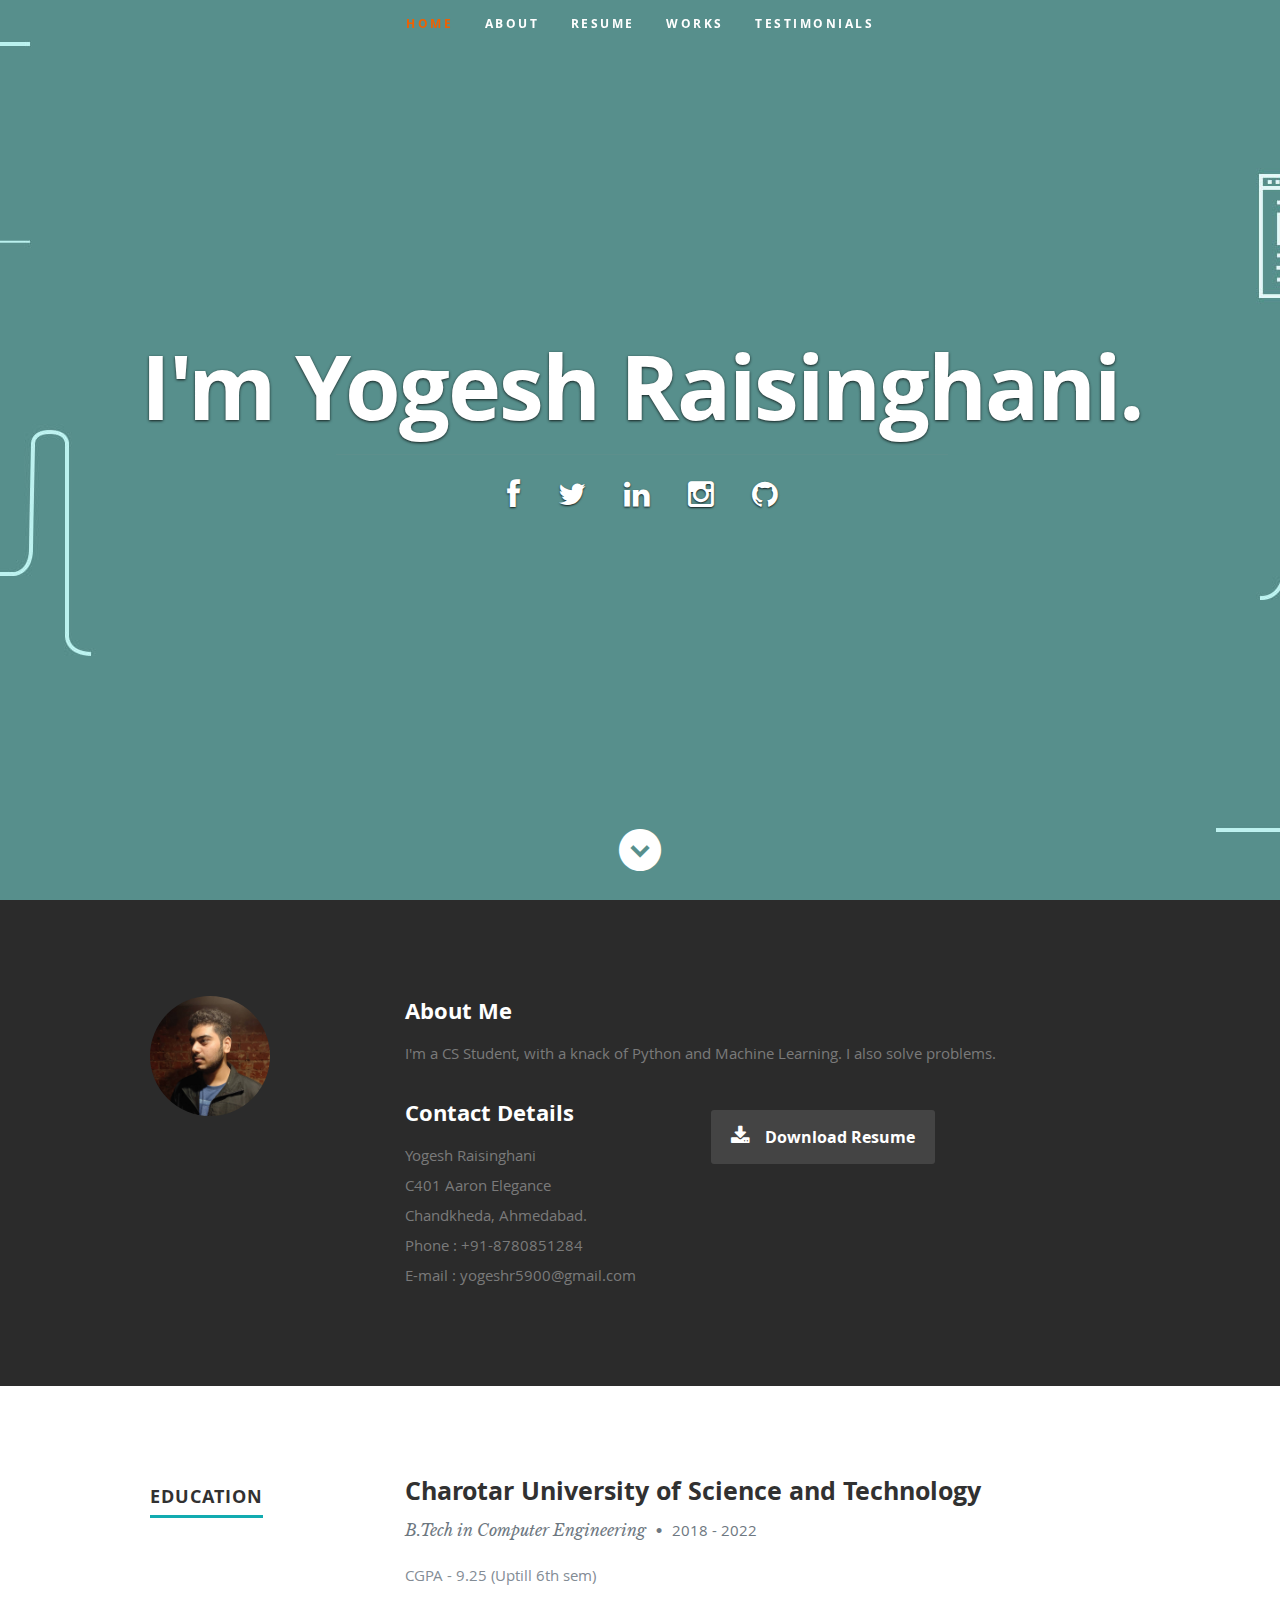
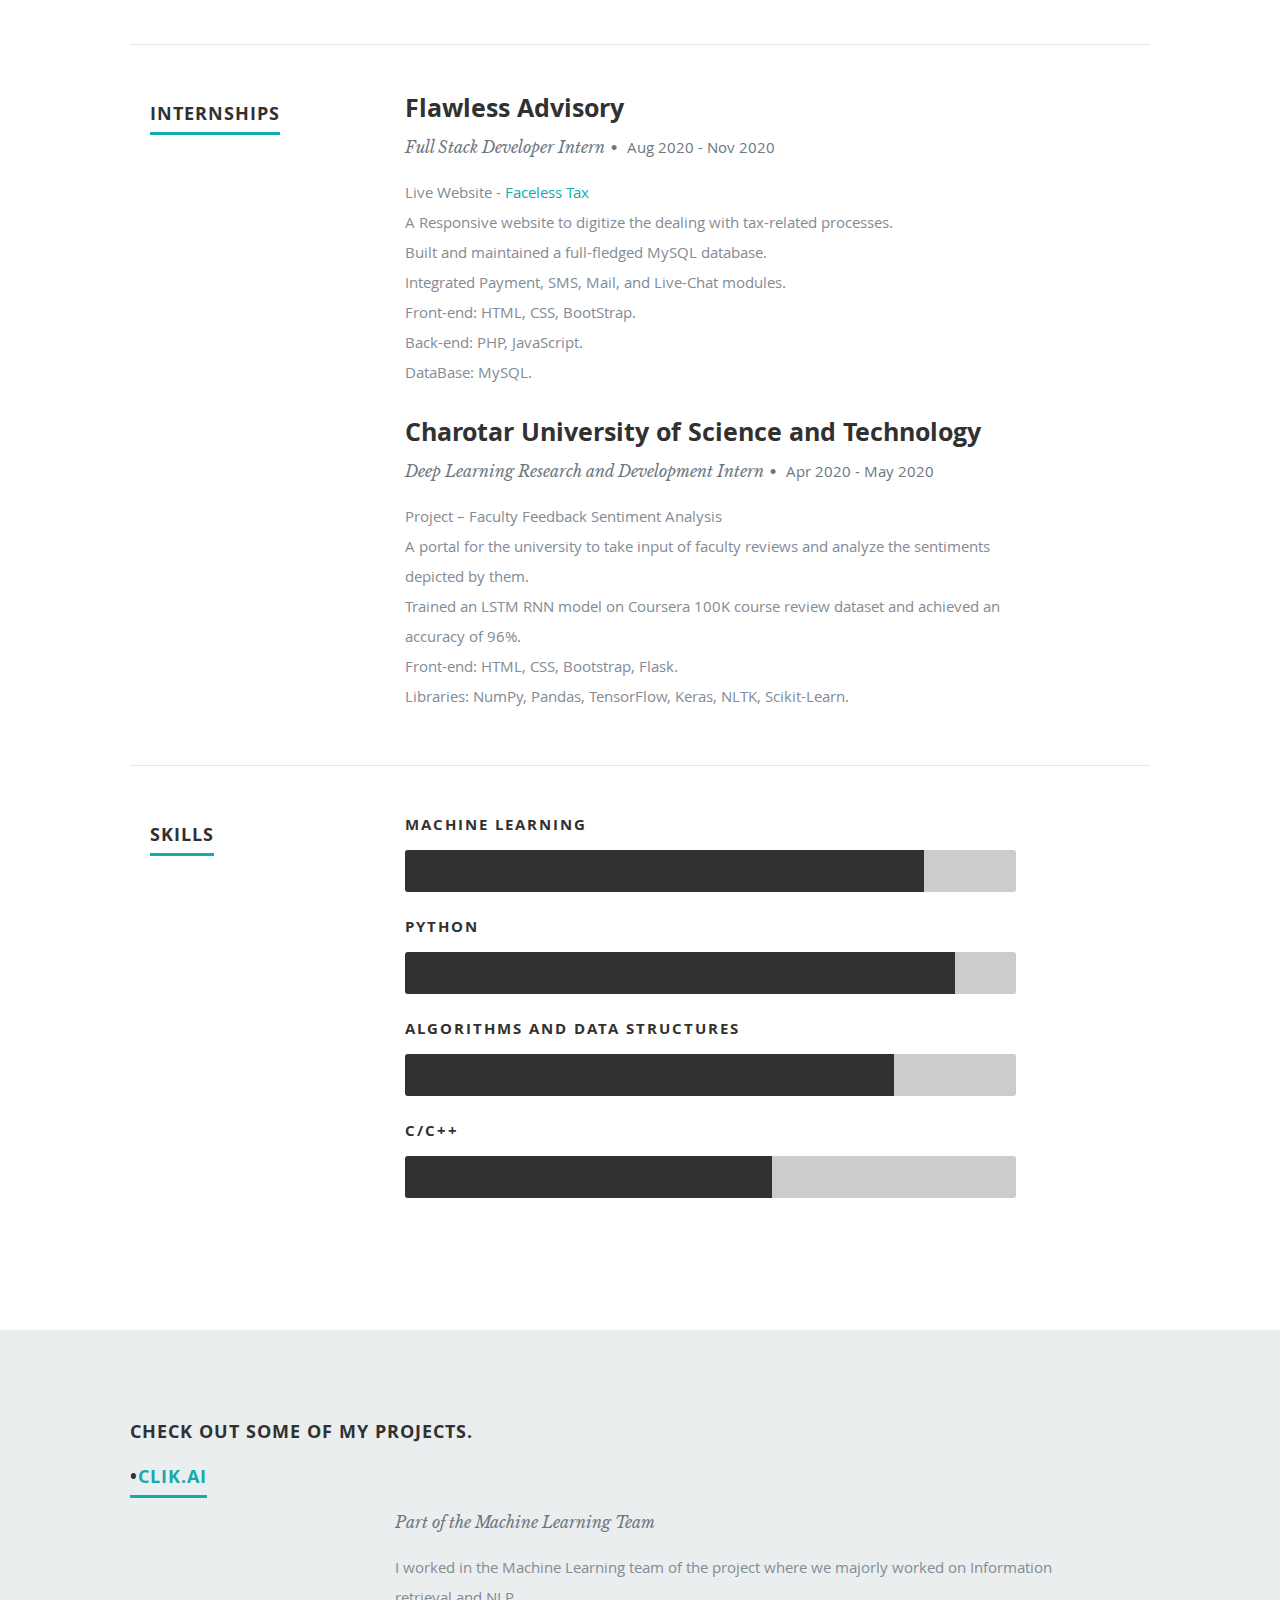
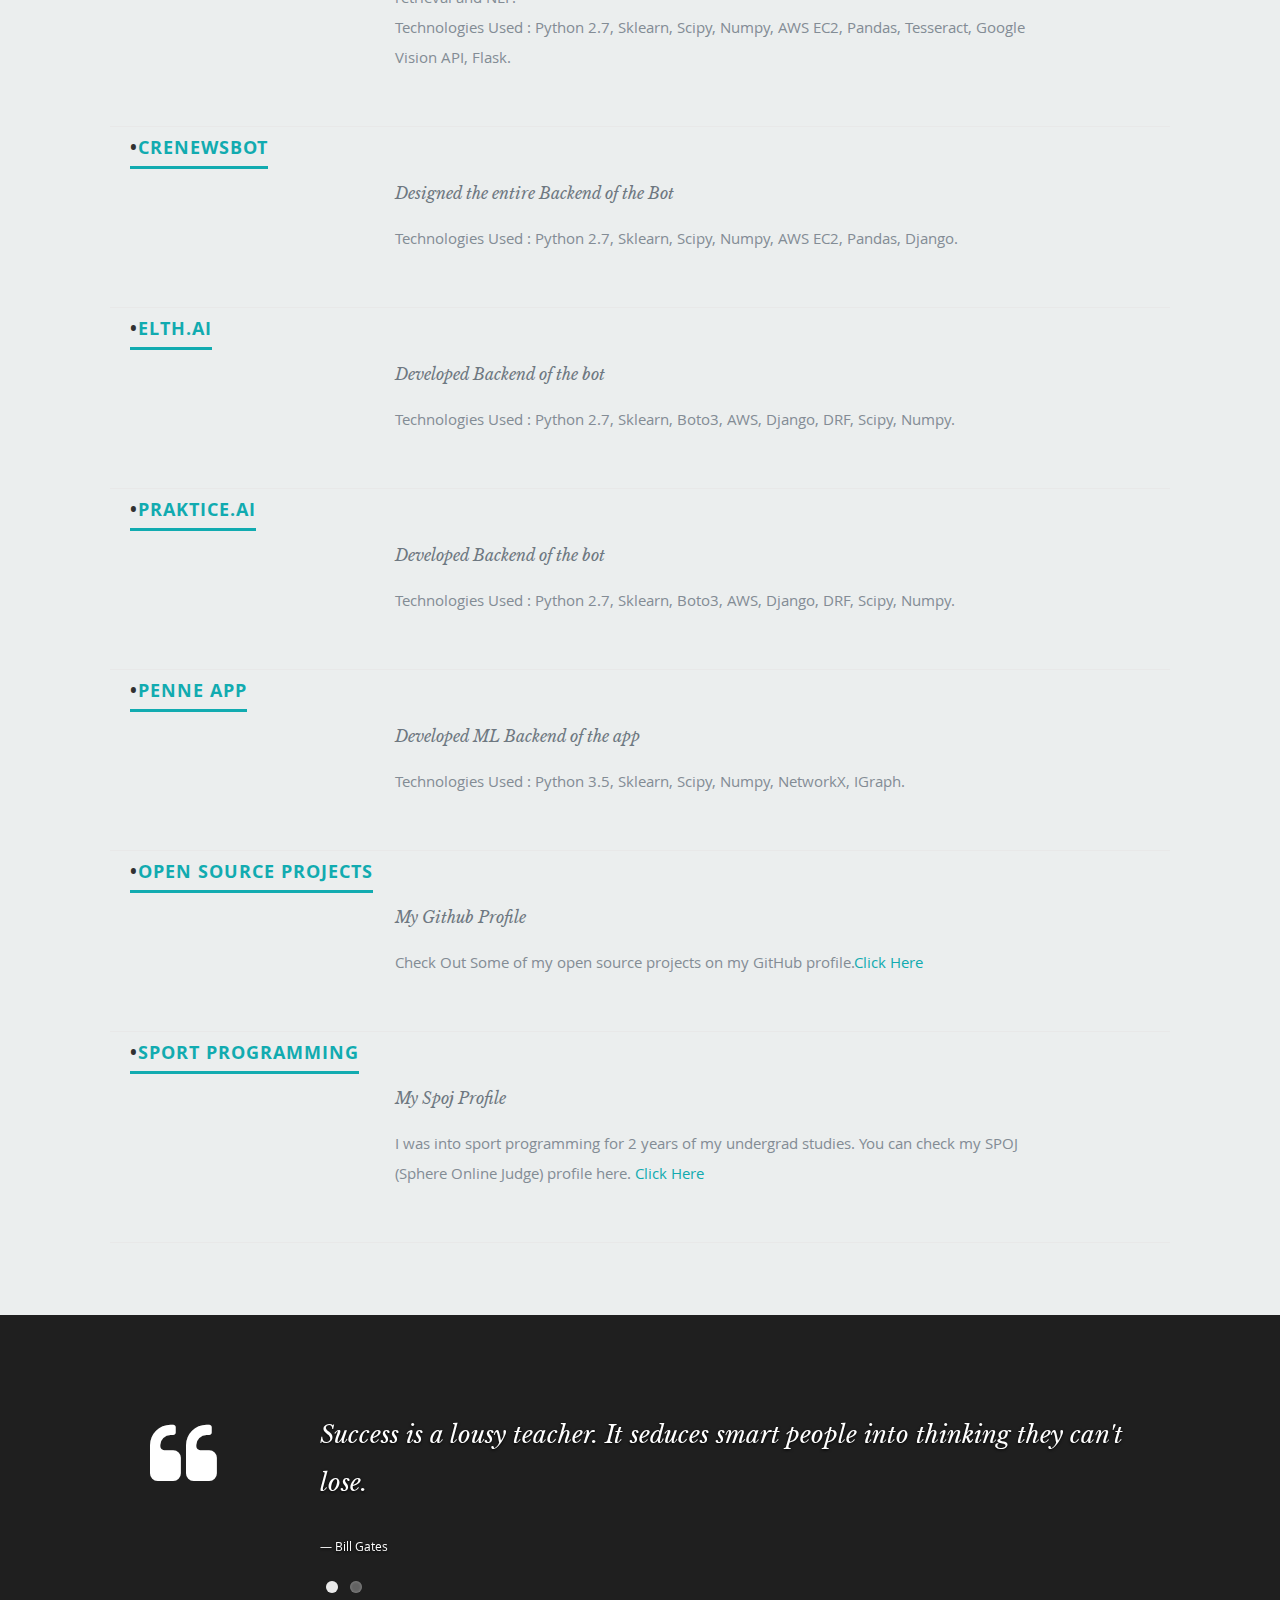
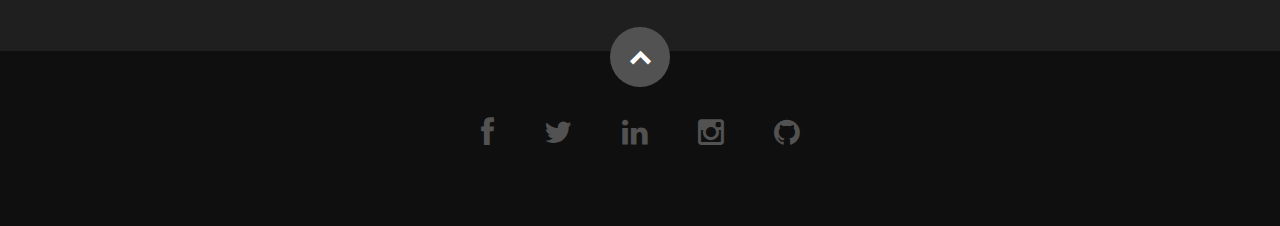
==== index.html @ aa7084d0 "commit" ====
<!DOCTYPE html>
<!--[if lt IE 8 ]><html class="no-js ie ie7" lang="en"> <![endif]-->
<!--[if IE 8 ]><html class="no-js ie ie8" lang="en"> <![endif]-->
<!--[if (gte IE 8)|!(IE)]><!--><html class="no-js" lang="en"> <!--<![endif]-->
<head>

   <!--- Basic Page Needs
   ================================================== -->
   <meta charset="utf-8">
	<title>Yogesh</title>
	<meta name="description" content="">
	<meta name="author" content="">

   <!-- Mobile Specific Metas
   ================================================== -->
	<meta name="viewport" content="width=device-width, initial-scale=1, maximum-scale=1">

	<!-- CSS
    ================================================== -->
   <link rel="stylesheet" href="css/default.css">
	<link rel="stylesheet" href="css/layout.css">
   <link rel="stylesheet" href="css/media-queries.css">
   <link rel="stylesheet" href="css/magnific-popup.css">

   <!-- Script
   ================================================== -->
	<script src="js/modernizr.js"></script>

   <!-- Favicons
	================================================== -->
	<link rel="shortcut icon" href="favicon.jpg" >
	
   <!-- Global site tag (gtag.js) - Google Analytics -->
<script async src="https://www.googletagmanager.com/gtag/js?id=UA-130515958-1"></script>
<script>
  window.dataLayer = window.dataLayer || [];
  function gtag(){dataLayer.push(arguments);}
  gtag('js', new Date());

  gtag('config', 'UA-130515958-1');
</script>


</head>

<body>

   <!-- Header
   ================================================== -->
   <header id="home">

      <nav id="nav-wrap">

         <a class="mobile-btn" href="#nav-wrap" title="Show navigation">Show navigation</a>
	      <a class="mobile-btn" href="#" title="Hide navigation">Hide navigation</a>

         <ul id="nav" class="nav">
            <li class="current"><a class="smoothscroll" href="#home">Home</a></li>
            <li><a class="smoothscroll" href="#about">About</a></li>
	         <li><a class="smoothscroll" href="#resume">Resume</a></li>
            <li><a class="smoothscroll" href="#portfolio">Works</a></li>
            <li><a class="smoothscroll" href="#testimonials">Testimonials</a></li>
         </ul> <!-- end #nav -->

      </nav> <!-- end #nav-wrap -->

      <div class="row banner">
         <div class="banner-text">
            <h1 class="responsive-headline">I'm Yogesh Raisinghani.</h1>
            <hr />
            <ul class="social">
               <li><a href="https://www.facebook.com/profile.php?id=100007710708499"><i class="fa fa-facebook"></i></a></li>
               <li><a href="https://twitter.com/YRaisinghani"><i class="fa fa-twitter"></i></a></li>
               <li><a href="https://www.linkedin.com/in/yogeshr5/"><i class="fa fa-linkedin"></i></a></li>
               <li><a href="https://www.instagram.com/yogesh.raisinghani/"><i class="fa fa-instagram"></i></a></li>
               <li><a href="https://github.com/raisinghanii"><i class="fa fa-github"></i></a></li>
            </ul>
         </div>
      </div>

      <p class="scrolldown">
         <a class="smoothscroll" href="#about"><i class="icon-down-circle"></i></a>
      </p>

   </header> <!-- Header End -->


   <!-- About Section
   ================================================== -->
   <section id="about">

      <div class="row">

         <div class="three columns">

            <img class="profile-pic"  src="images/profilepic2.jpg" alt="" />

         </div>

         <div class="nine columns main-col">

            <h2>About Me</h2>

            <p>I'm a CS Student, with a knack of Python and Machine Learning. I also solve problems.
            </p>

            <div class="row">

               <div class="columns contact-details">

                  <h2>Contact Details</h2>
                  <p class="address">
						   <span>Yogesh Raisinghani</span><br>
						   <span>C401 Aaron Elegance<br>Chandkheda, Ahmedabad.
                     </span><br>
						   Phone : <span>+91-8780851284</span><br>
						   E-mail : <span>yogeshr5900@gmail.com</span>
					   </p>

               </div>

               <div class="columns download">
                  <p>
                     <a href="yogeshResume.pdf" class="button" download="yogeshResume"><i class="fa fa-download"></i>Download Resume</a>
                  </p>
               </div>

            </div> <!-- end row -->

         </div> <!-- end .main-col -->

      </div>

   </section> <!-- About Section End-->


   <!-- Resume Section
   ================================================== -->
   <section id="resume">

      <!-- Education
      ----------------------------------------------- -->
      <div class="row education">

         <div class="three columns header-col">
            <h1><span>Education</span></h1>
         </div>

         <div class="nine columns main-col">


            <div class="row item">

               <div class="twelve columns">

                  <h3>Charotar University of Science and Technology</h3>
                  <p class="info">B.Tech in Computer Engineering <span>&bull;</span> <em class="date">2018 - 2022</em></p>


                  <p>
        			CGPA - 9.25 (Uptill 6th sem)
                  </p>

               </div>

            </div> <!-- item end -->

         </div> <!-- main-col end -->

      </div> <!-- End Education -->


      <!-- Work
      ----------------------------------------------- -->
      <div class="row work">

         <div class="three columns header-col">
            <h1><span>Internships</span></h1>
         </div>

         <div class="nine columns main-col">


             <div class="row item">

               <div class="twelve columns">

                  <h3>Flawless Advisory</h3>
                  <p class="info">Full Stack Developer Intern<span>&bull;</span> <em class="date">Aug 2020 - Nov 2020</em></p>

                  <p>
         Live Website - <a href="https://facelesstax.com">Faceless Tax</a><br>
A Responsive website to digitize the dealing with tax-related processes.<br>
Built and maintained a full-fledged MySQL database.<br>
Integrated Payment, SMS, Mail, and Live-Chat modules.<br>
Front-end: HTML, CSS, BootStrap.<br>
Back-end: PHP, JavaScript.<br>
DataBase: MySQL.<br>

                  </p>

               </div>

            </div> <!-- item end -->

            <div class="row item">

               <div class="twelve columns">

                  <h3>Charotar University of Science and Technology</h3>
                  <p class="info">Deep Learning Research and Development Intern<span>&bull;</span> <em class="date">Apr 2020 - May 2020</em></p>

                  <p>
         Project – Faculty Feedback Sentiment Analysis<br>
A portal for the university to take input of faculty reviews and analyze the sentiments depicted by them.<br>
Trained an LSTM RNN model on Coursera 100K course review dataset and achieved an accuracy of 96%.<br>
Front-end: HTML, CSS, Bootstrap, Flask.<br>
Libraries: NumPy, Pandas, TensorFlow, Keras, NLTK, Scikit-Learn.<br>
                  </p>

               </div>

            </div> <!-- item end -->

         </div> <!-- main-col end -->

      </div> <!-- End Work -->


      <!-- Skills
      ----------------------------------------------- -->
      <div class="row skill">

         <div class="three columns header-col">
            <h1><span>Skills</span></h1>
         </div>

         <div class="nine columns main-col">


				<div class="bars">

				   <ul class="skills">
					   <li><span class="bar-expand machine-learning"></span><em>Machine Learning</em></li>
                  			   <li><span class="bar-expand python"></span><em>Python</em></li>
				     	   <!-- <li><span class="bar-expand nlp"></span><em>NLP</em></li> -->
					   <li><span class="bar-expand dsa"></span><em>Algorithms and Data Structures</em></li>
					   <li><span class="bar-expand c-cpp"></span><em>C/C++</em></li>
                  			   <!-- <li><span class="bar-expand django"></span><em>Django</em></li> -->
					   <!-- <li><span class="bar-expand aws"></span><em>AWS</em></li> -->
					   <!-- <li><span class="bar-expand ai"></span><em>Artificial Intelligence</em></li> -->
					</ul>

				</div><!-- end skill-bars -->

			</div> <!-- main-col end -->

      </div> <!-- End skills -->

   </section> <!-- Resume Section End-->


   <!-- Portfolio Section
   ================================================== -->
   <section id="portfolio">

      <div class="row">

         <div class="twelve columns collapsed">

            <h1>Check Out Some of My Projects.</h1>


<!-- Clik.ai -->     
      <div class="row work">

               <div class="nine columns header-col">
                     <h1><span>&bull;<a href="https://clik.ai">clik.ai</a></span></h1>
               </div>

               <div class="nine columns main-col">

                     <div class="row item">

                           <div class="twelve columns">
                              <p class="info">Part of the Machine Learning Team</p>

                              <p>
                     I worked in the Machine Learning team of the project where we majorly worked on Information retrieval and NLP.
			<br>
                     Technologies Used : Python 2.7, Sklearn, Scipy, Numpy, AWS EC2, Pandas, Tesseract, Google Vision API, Flask.
                              </p>

                           </div>

                     </div> <!-- item end -->

               </div> <!-- main-col end -->

            </div> <!-- End Work -->
<!-- CRENewsBot -->     
      <div class="row work">

               <div class="nine columns header-col">
                     <h1><span>&bull;<a href="http://crenewsbot.clik.ai">CRENewsBot</a></span></h1>
               </div>

               <div class="nine columns main-col">

                     <div class="row item">

                           <div class="twelve columns">
                              <p class="info">Designed the entire Backend of the Bot</p>

                              <p>
                     Technologies Used : Python 2.7, Sklearn, Scipy, Numpy, AWS EC2, Pandas, Django.
                              </p>

                           </div>

                     </div> <!-- item end -->

               </div> <!-- main-col end -->

            </div> <!-- End Work -->

<!-- Elth.ai -->		
		<div class="row work">

         		<div class="nine columns header-col">
            	 		<h1><span>&bull;<a href="https://m.me/talktoelth">Elth.ai</a></span></h1>
         		</div>

         		<div class="nine columns main-col">

            			<div class="row item">

               				<div class="twelve columns">
                  				<p class="info">Developed Backend of the bot</p>

                  				<p>
						
		   				Technologies Used : Python 2.7, Sklearn, Boto3, AWS, Django, DRF, Scipy, Numpy.
                  				</p>

               				</div>

            			</div> <!-- item end -->

         		</div> <!-- main-col end -->

      		</div> <!-- End Work -->
		
	
<!-- Praktice.ai -->

		<div class="row work">

         		<div class="nine columns header-col">
            	 		<h1><span>&bull;<a href="https://m.me/prakticeai">Praktice.ai</a></span></h1>
         		</div>

         		<div class="nine columns main-col">

            			<div class="row item">

               				<div class="twelve columns">
                  				<p class="info">Developed Backend of the bot</p>

                  				<p>
		   				Technologies Used : Python 2.7, Sklearn, Boto3, AWS, Django, DRF, Scipy, Numpy. 
                  				</p>

               				</div>

            			</div> <!-- item end -->

         		</div> <!-- main-col end -->

      		</div> <!-- End Work -->



<!-- Penne App -->

		<div class="row work">

         		<div class="nine columns header-col">
            	 		<h1><span>&bull;<a href="http://www.penneapp.com">Penne App</a></span></h1>
         		</div>

         		<div class="nine columns main-col">

            			<div class="row item">

               				<div class="twelve columns">
                  				<p class="info">Developed ML Backend of the app</p>

                  				<p>
		   				Technologies Used : Python 3.5, Sklearn, Scipy, Numpy, NetworkX, IGraph. 
                  				</p>

               				</div>

            			</div> <!-- item end -->

         		</div> <!-- main-col end -->

      		</div> <!-- End Work -->


<!-- Open Source -->
		<div class="row work">

         		<div class="nine columns header-col">
            	 		<h1><span>&bull;<a href="https://github.com/asshatter">Open Source Projects</a></span></h1>
         		</div>

         		<div class="nine columns main-col">

            			<div class="row item">

               				<div class="twelve columns">
                  				<p class="info">My Github Profile</p>

                  				<p>
		   				Check Out Some of my open source projects on my GitHub profile.<a href="https://github.com/asshatter">Click Here</a>
                  				</p>

               				</div>

            			</div> <!-- item end -->

         		</div> <!-- main-col end -->

      		</div> <!-- End Work -->


<!-- Spoj -->

		<div class="row work">

         		<div class="nine columns header-col">
            	 		<h1><span>&bull;<a href="https://www.spoj.com/users/asshat">Sport Programming</a></span></h1>
         		</div>

         		<div class="nine columns main-col">

            			<div class="row item">

               				<div class="twelve columns">
                  				<p class="info">My Spoj Profile</p>

                  				<p>
		   				I was into sport programming for 2 years of my undergrad studies. You can check my SPOJ (Sphere Online Judge) profile here. <a href="https://www.spoj.com/users/asshat">Click Here</a>
                  				</p>

               				</div>

            			</div> <!-- item end -->

         		</div> <!-- main-col end -->

      		</div> <!-- End Work -->
		
   </section> <!-- Portfolio Section End-->



   <!-- Testimonials Section
   ================================================== -->
   <section id="testimonials">

      <div class="text-container">

         <div class="row">

            <div class="two columns header-col">

               <h1><span>Client Testimonials</span></h1>

            </div>

            <div class="ten columns flex-container">

               <div class="flexslider">

                  <ul class="slides">

                     <li>
                        <blockquote>
                           <p>Success is a lousy teacher. It seduces smart people into thinking they can't lose.
                           </p>
                           <cite>Bill Gates</cite>
                        </blockquote>
                     </li> <!-- slide ends -->

                     <li>
                        <blockquote>
                           <p>Sometimes it is the people no one imagines anything of who do the things that no-one can imagine.
                           </p>
                           <cite>Alan Turing</cite>
                        </blockquote>
                     </li> <!-- slide ends -->

                  </ul>

               </div> <!-- div.flexslider ends -->

            </div> <!-- div.flex-container ends -->

         </div> <!-- row ends -->

       </div>  <!-- text-container ends -->

   </section> <!-- Testimonials Section End-->


   <!-- footer
   ================================================== -->
   <footer>

      <div class="row">

         <div class="twelve columns">

            <ul class="social-links">
               <li><a href="https://www.facebook.com/asshatter"><i class="fa fa-facebook"></i></a></li>
               <li><a href="https://twitter.com/lamebrain7"><i class="fa fa-twitter"></i></a></li>
               <li><a href="https://in.linkedin.com/in/ankush-bhatia-8a5823105"><i class="fa fa-linkedin"></i></a></li>
               <li><a href="https://www.instagram.com/mr.johnny.b.goode/"><i class="fa fa-instagram"></i></a></li>
	       <li><a href="https://github.com/asshatter"><i class="fa fa-github"></i></a></li>
            </ul>

         </div>

         <div id="go-top"><a class="smoothscroll" title="Back to Top" href="#home"><i class="icon-up-open"></i></a></div>

      </div>

   </footer> <!-- Footer End-->

   <!-- Java Script
   ================================================== -->
   <script src="http://ajax.googleapis.com/ajax/libs/jquery/1.10.2/jquery.min.js"></script>
   <script>window.jQuery || document.write('<script src="js/jquery-1.10.2.min.js"><\/script>')</script>
   <script type="text/javascript" src="js/jquery-migrate-1.2.1.min.js"></script>

   <script src="js/jquery.flexslider.js"></script>
   <script src="js/waypoints.js"></script>
   <script src="js/jquery.fittext.js"></script>
   <script src="js/magnific-popup.js"></script>
   <script src="js/init.js"></script>

</body>

</html>
---- css/default.css ----
/*
=====================================================================
*   Ceevee v1.0 Default Stylesheet
*   url: styleshout.com
*   03-17-2014
=====================================================================

TOC:
a. Webfonts and Icon fonts
b. Reset
c. Default Styles
   1. Basic
   2. Typography
   3. Links
   4. Images
   5. Buttons
   6. Forms
d. Grid
e. Others
   1. Clearing
   2. Misc

=====================================================================  */

/* ------------------------------------------------------------------ */
/* a. Webfonts and Icon fonts
 ------------------------------------------------------------------ */

@import url("fonts.css");
@import url("fontello/css/fontello.css");
@import url("font-awesome/css/font-awesome.min.css");

/* ------------------------------------------------------------------
/* b. Reset
      Adapted from:
      Normalize.css - https://github.com/necolas/normalize.css/
      HTML5 Doctor Reset - html5doctor.com/html-5-reset-stylesheet/
/* ------------------------------------------------------------------ */

html, body, div, span, object, iframe,
h1, h2, h3, h4, h5, h6, p, blockquote, pre,
abbr, address, cite, code,
del, dfn, em, img, ins, kbd, q, samp,
small, strong, sub, sup, var,
b, i,
dl, dt, dd, ol, ul, li,
fieldset, form, label, legend,
table, caption, tbody, tfoot, thead, tr, th, td,
article, aside, canvas, details, figcaption, figure,
footer, header, hgroup, menu, nav, section, summary,
time, mark, audio, video {
   margin: 0;
   padding: 0;
   border: 0;
   outline: 0;
   font-size: 100%;
   vertical-align: baseline;
   background: transparent;
}

article,aside,details,figcaption,figure,
footer,header,hgroup,menu,nav,section {
   display: block;
}

audio,
canvas,
video {
   display: inline-block;
}

audio:not([controls]) {
   display: none;
   height: 0;
}

[hidden] { display: none; }

code, kbd, pre, samp {
   font-family: monospace, serif;
   font-size: 1em;
}

pre {
   white-space: pre;
   white-space: pre-wrap;
   word-wrap: break-word;
}

blockquote, q { quotes: &#8220 &#8220; }

blockquote:before, blockquote:after,
q:before, q:after {
   content: '';
   content: none;
}

ins {
   background-color: #ff9;
   color: #000;
   text-decoration: none;
}

mark {
   background-color: #A7F4F6;
   color: #555;
}

del { text-decoration: line-through; }

abbr[title], dfn[title] {
   border-bottom: 1px dotted;
   cursor: help;
}

table {
   border-collapse: collapse;
   border-spacing: 0;
}


/* ------------------------------------------------------------------ */
/* c. Default and Basic Styles
      Adapted from:
      Skeleton CSS Framework - http://www.getskeleton.com/
      Typeplate Typographic Starter Kit - http://typeplate.com/
/* ------------------------------------------------------------------ */

/*  1. Basic  ------------------------------------------------------- */

*,
*:before,
*:after {
   -moz-box-sizing: border-box;
   -webkit-box-sizing: border-box;
   box-sizing: border-box;
}

html {
   font-size: 62.5%;
   -webkit-font-smoothing: antialiased;
}

body {
   background: #fff;
   font-family: 'opensans-regular', sans-serif;
   font-weight: normal;
   font-size: 15px;
   line-height: 30px;
	color: #838C95;

   -webkit-font-smoothing: antialiased; /* Fix for webkit rendering */
	-webkit-text-size-adjust: 100%;
}

/*  2. Typography
       Vertical rhythm with leading derived from 6
--------------------------------------------------------------------- */

h1, h2, h3, h4, h5, h6 {
   color: #313131;
	font-family: 'opensans-bold', sans-serif;
   font-weight: normal;
}
h1 a, h2 a, h3 a, h4 a, h5 a, h6 a { font-weight: inherit; }
h1 { font-size: 38px; line-height: 42px; margin-bottom: 12px; letter-spacing: -1px; }
h2 { font-size: 28px; line-height: 36px; margin-bottom: 6px; }
h3 { font-size: 22px; line-height: 30px; margin-bottom: 12px; }
h4 { font-size: 20px; line-height: 30px; margin-bottom: 6px; }
h5 { font-size: 18px; line-height: 30px; }
h6 { font-size: 14px; line-height: 30px; }
.subheader { }

p { margin: 0 0 30px 0; }
p img { margin: 0; }
p.lead {
   font: 19px/36px 'opensans-light', sans-serif;
   margin-bottom: 18px;
}

/* for 'em' and 'strong' tags, font-size and line-height should be same with
the body tag due to rendering problems in some browsers */
em { font: 15px/30px 'opensans-italic', sans-serif; }
strong, b { font: 15px/30px 'opensans-bold', sans-serif; }
small { font-size: 11px; line-height: inherit; }

/*	Blockquotes */
blockquote {
   margin: 30px 0px;
   padding-left: 40px;
   position: relative;
}
blockquote:before {
   content: "\201C";
   opacity: 0.45;
   font-size: 80px;
   line-height: 0px;
   margin: 0;
   font-family: arial, sans-serif;

   position: absolute;
   top:  30px;
	left: 0;
}
blockquote p {
   font-family: 'librebaskerville-italic', serif;
   padding: 0;
   font-size: 18px;
   line-height: 36px;
}
blockquote cite {
   display: block;
   font-size: 12px;
   font-style: normal;
   line-height: 18px;
}
blockquote cite:before { content: "\2014 \0020"; }
blockquote cite a,
blockquote cite a:visited { color: #8B9798; border: none }

/* ---------------------------------------------------------------------
/*  Pull Quotes Markup
/*
    <aside class="pull-quote">
		<blockquote>
			<p></p>
		</blockquote>
	 </aside>
/*
/* --------------------------------------------------------------------- */
.pull-quote {
   position: relative;
	padding: 18px 30px 18px 0px;
}
.pull-quote:before,
.pull-quote:after {
	height: 1em;
	opacity: 0.45;
	position: absolute;
	font-size: 80px;
   font-family: Arial, Sans-Serif;
}
.pull-quote:before {
	content: "\201C";
	top:  33px;
	left: 0;
}
.pull-quote:after {
	content: '\201D';
	bottom: -33px;
	right: 0;
}
.pull-quote blockquote {
   margin: 0;
}
.pull-quote blockquote:before {
   content: none;
}

/* Abbreviations */
abbr {
   font-family: 'opensans-bold', sans-serif;
	font-variant: small-caps;
	text-transform: lowercase;
   letter-spacing: .5px;
	color: gray;
}
abbr:hover { cursor: help; }

/* drop cap */
.drop-cap:first-letter {
	float: left;
	margin: 0;
	padding: 14px 6px 0 0;
	font-size: 84px;
	font-family: /* Copperplate */ 'opensans-bold', sans-serif;
   line-height: 60px;
	text-indent: 0;
	background: transparent;
	color: inherit;
}

hr { border: solid #E3E3E3; border-width: 1px 0 0; clear: both; margin: 11px 0 30px; height: 0; }


/*  3. Links  ------------------------------------------------------- */

a, a:visited {
   text-decoration: none;
   outline: 0;
   color: #11ABB0;

   -webkit-transition: color .3s ease-in-out;
   -moz-transition: color .3s ease-in-out;
   -o-transition: color .3s ease-in-out;
   transition: color .3s ease-in-out;
}
a:hover, a:focus { color: #313131; }
p a, p a:visited { line-height: inherit; }


/*  4. List  --------------------------------------------------------- */

ul, ol { margin-bottom: 24px; margin-top: 12px; }
ul { list-style: none outside; }
ol { list-style: decimal; }
ol, ul.square, ul.circle, ul.disc { margin-left: 30px; }
ul.square { list-style: square outside; }
ul.circle { list-style: circle outside; }
ul.disc { list-style: disc outside; }
ul ul, ul ol,
ol ol, ol ul { margin: 6px 0 6px 30px; }
ul ul li, ul ol li,
ol ol li, ol ul li { margin-bottom: 6px; }
li { line-height: 18px; margin-bottom: 12px; }
ul.large li { }
li p { }

/* ---------------------------------------------------------------------
/*  Stats Tab Markup

    <ul class="stats-tabs">
		<li><a href="#">[value]<b>[name]</b></a></li>
	 </ul>

    Extend this object into your markup.
/*
/* --------------------------------------------------------------------- */
.stats-tabs {
   padding: 0;
   margin: 24px 0;
}
.stats-tabs li {
	display: inline-block;
	margin: 0 10px 18px 0;
	padding: 0 10px 0 0;
	border-right: 1px solid #ccc;
}
.stats-tabs li:last-child {
	margin: 0;
	padding: 0;
	border: none;
}
.stats-tabs li a {
	display: inline-block;
	font-size: 22px;
	font-family: 'opensans-bold', sans-serif;
   border: none;
   color: #313131;
}
.stats-tabs li a:hover {
   color:#11ABB0;
}
.stats-tabs li a b {
	display: block;
	margin: 6px 0 0 0;
	font-size: 13px;
	font-family: 'opensans-regular', sans-serif;
   color: #8B9798;
}

/* definition list */
dl { margin: 12px 0; }
dt { margin: 0; color:#11ABB0; }
dd { margin: 0 0 0 20px; }

/* Lining Definition Style Markup */
.lining dt,
.lining dd {
	display: inline;
	margin: 0;
}
.lining dt + dt:before,
.lining dd + dt:before {
	content: "\A";
	white-space: pre;
}
.lining dd + dd:before {
	content: ", ";
}
.lining dd:before {
	content: ": ";
	margin-left: -0.2em;
}

/* Dictionary Definition Style Markup */
.dictionary-style dt {
	display: inline;
	counter-reset: definitions;
}
.dictionary-style dt + dt:before {
	content: ", ";
	margin-left: -0.2em;
}
.dictionary-style dd {
	display: block;
	counter-increment: definitions;
}
.dictionary-style dd:before {
	content: counter(definitions, decimal) ". ";
}

/* Pagination */
.pagination {
   margin: 36px auto;
   text-align: center;
}
.pagination ul li {
   display: inline-block;
   margin: 0;
   padding: 0;
}
.pagination .page-numbers {
   font: 15px/18px 'opensans-bold', sans-serif;
   display: inline-block;
   padding: 6px 10px;
   margin-right: 3px;
   margin-bottom: 6px;
	color: #6E757C;
	background-color: #E6E8EB;

	-webkit-transition: all 200ms ease-in-out;
	-moz-transition: all 200ms ease-in-out;
	-o-transition: all 200ms ease-in-out;
	-ms-transition: all 200ms ease-in-out;
	transition: all 200ms ease-in-out;

   -moz-border-radius: 3px;
   -webkit-border-radius: 3px;
   -khtml-border-radius: 3px;
	border-radius: 3px;
}
.pagination .page-numbers:hover {
   background: #838A91;
   color: #fff;
}
.pagination .current,
.pagination .current:hover {
   background-color: #11ABB0;
   color: #fff;
}
.pagination .inactive,
.pagination .inactive:hover {
   background-color: #E6E8EB;
	color: #A9ADB2;
}
.pagination .prev, .pagination .next {}

/*  5. Images  --------------------------------------------------------- */

img {
   max-width: 100%;
   height: auto;
}
img.pull-right { margin: 12px 0px 0px 18px; }
img.pull-left { margin: 12px 18px 0px 0px; }

/*  6. Buttons  --------------------------------------------------------- */

.button,
.button:visited,
button,
input[type="submit"],
input[type="reset"],
input[type="button"] {
   font: 16px/30px 'opensans-bold', sans-serif;
   background: #11ABB0;
   display: inline-block;
	text-decoration: none;
   letter-spacing: 0;
   color: #fff;
	padding: 12px 20px;
	margin-bottom: 18px;
   border: none;
   cursor: pointer;
   height: auto;

   -webkit-transition: all .2s ease-in-out;
	-moz-transition: all .2s ease-in-out;
	-o-transition: all .2s ease-in-out;
	-ms-transition: all .2s ease-in-out;
	transition: all .2s ease-in-out;

   -moz-border-radius: 3px;
   -webkit-border-radius: 3px;
   -khtml-border-radius: 3px;
   border-radius: 3px;
}

.button:hover,
button:hover,
input[type="submit"]:hover,
input[type="reset"]:hover,
input[type="button"]:hover {
   background: #3d4145;
   color: #fff;
}

.button:active,
button:active,
input[type="submit"]:active,
input[type="reset"]:active,
input[type="button"]:active {
   background: #3d4145;
   color: #fff;
}

.button.full-width,
button.full-width,
input[type="submit"].full-width,
input[type="reset"].full-width,
input[type="button"].full-width {
	width: 100%;
	padding-left: 0 !important;
	padding-right: 0 !important;
	text-align: center;
}

/* Fix for odd Mozilla border & padding issues */
button::-moz-focus-inner,
input::-moz-focus-inner {
    border: 0;
    padding: 0;
}


/*  7. Forms  --------------------------------------------------------- */

form { margin-bottom: 24px; }
fieldset { margin-bottom: 24px; }

input[type="text"],
input[type="password"],
input[type="email"],
textarea,
select {
   display: block;
   padding: 18px 15px;
   margin: 0 0 24px 0;
   border: 0;
   outline: none;
   vertical-align: middle;
   min-width: 225px;
	max-width: 100%;
   font-size: 15px;
   line-height: 24px;
	color: #647373;
	background: #D3D9D9;

}

/* select { padding: 0;
   width: 220px;
   } */

input[type="text"]:focus,
input[type="password"]:focus,
input[type="email"]:focus,
textarea:focus {
   color: #B3B7BC;
	background-color: #3d4145;
}

textarea { min-height: 220px; }

label,
legend {
   font: 16px/24px 'opensans-bold', sans-serif;
	margin: 12px 0;
   color: #3d4145;
   display: block;
}
label span,
legend span {
	color: #8B9798;
   font: 14px/24px 'opensans-regular', sans-serif;
}

input[type="checkbox"],
input[type="radio"] {
    font-size: 15px;
    color: #737373;
}

input[type="checkbox"] { display: inline; }

/* ------------------------------------------------------------------ */
/* d. Grid
---------------------------------------------------------------------
   gutter = 40px.
/* ------------------------------------------------------------------ */

/* default
--------------------------------------------------------------- */
.row {
   width: 96%;
   max-width: 1020px;
   margin: 0 auto;
}
/* fixed width for IE8 */
.ie .row { width: 1000px ; }

.narrow .row { max-width: 980px; }

.row .row { width: auto; max-width: none; margin: 0 -20px; }

/* row clearing */
.row:before,
.row:after {
    content: " ";
    display: table;
}
.row:after {
    clear: both;
}

.column, .columns {
   position: relative;
   padding: 0 20px;
   min-height: 1px;
   float: left;
}
.column.centered, .columns.centered  {
    float: none;
    margin: 0 auto;
}

/* removed gutters */
.row.collapsed > .column,
.row.collapsed > .columns,
.column.collapsed, .columns.collapsed  { padding: 0; }

[class*="column"] + [class*="column"]:last-child { float: right; }
[class*="column"] + [class*="column"].end { float: right; }

/* column widths */
.row .one         { width: 8.33333%; }
.row .two         { width: 16.66667%; }
.row .three       { width: 25%; }
.row .four        { width: 33.33333%; }
.row .five        { width: 41.66667%; }
.row .six         { width: 50%; }
.row .seven       { width: 58.33333%; }
.row .eight       { width: 66.66667%; }
.row .nine        { width: 75%; }
.row .ten         { width: 83.33333%; }
.row .eleven      { width: 91.66667%; }
.row .twelve      { width: 100%; }

/* Offsets */
.row .offset-1    { margin-left: 8.33333%; }
.row .offset-2    { margin-left: 16.66667%; }
.row .offset-3    { margin-left: 25%; }
.row .offset-4    { margin-left: 33.33333%; }
.row .offset-5    { margin-left: 41.66667%; }
.row .offset-6    { margin-left: 50%; }
.row .offset-7    { margin-left: 58.33333%; }
.row .offset-8    { margin-left: 66.66667%; }
.row .offset-9    { margin-left: 75%; }
.row .offset-10   { margin-left: 83.33333%; }
.row .offset-11   { margin-left: 91.66667%; }

/* Push/Pull */
.row .push-1      { left: 8.33333%; }
.row .pull-1      { right: 8.33333%; }
.row .push-2      { left: 16.66667%; 	}
.row .pull-2      { right: 16.66667%; }
.row .push-3      { left: 25%; }
.row .pull-3      { right: 25%;	}
.row .push-4      { left: 33.33333%; }
.row .pull-4      { right: 33.33333%; }
.row .push-5      { left: 41.66667%; }
.row .pull-5      { right: 41.66667%; }
.row .push-6      { left: 50%; }
.row .pull-6      { right: 50%; }
.row .push-7      { left: 58.33333%; }
.row .pull-7      { right: 58.33333%; }
.row .push-8      { left: 66.66667%; 	}
.row .pull-8      { right: 66.66667%; }
.row .push-9      { left: 75%; }
.row .pull-9      { right: 75%; }
.row .push-10     { left: 83.33333%; }
.row .pull-10     { right: 83.33333%; }
.row .push-11     { left: 91.66667%; }
.row .pull-11     { right: 91.66667%; }

/* block grids
--------------------------------------------------------------------- */
.bgrid-sixths [class*="column"]   { width: 16.66667%; }
.bgrid-quarters [class*="column"] { width: 25%; }
.bgrid-thirds [class*="column"]   { width: 33.33333%; }
.bgrid-halves [class*="column"]   { width: 50%; }

[class*="bgrid"] [class*="column"] + [class*="column"]:last-child { float: left; }

/* Left clearing for block grid columns - columns that changes width in
different screen sizes. Allows columns with different heights to align
properly.
--------------------------------------------------------------------- */
.first { clear: left; }   /* first column in default screen */
.s-first { clear: none; } /* first column in smaller screens */

/* smaller screens
--------------------------------------------------------------- */
@media only screen and (max-width: 900px) {

   /* block grids on small screens */
   .s-bgrid-sixths [class*="column"]   { width: 16.66667%; }
   .s-bgrid-quarters [class*="column"] { width: 25%; }
   .s-bgrid-thirds [class*="column"]   { width: 33.33333%; }
   .s-bgrid-halves [class*="column"]   { width: 50%; }

   /* block grids left clearing */
   .first { clear: none; }
   .s-first { clear: left; }

}

/* mobile wide/smaller tablets
--------------------------------------------------------------- */
@media only screen and (max-width: 767px) {

   .row {
	   width: 460px;
	   margin: 0 auto;
      padding: 0;
	}
   .column, .columns {
	   width: auto !important;
	   float: none;
	   margin-left: 0;
	   margin-right: 0;
      padding: 0 30px;
   }
   .row .row { width: auto; max-width: none; margin: 0 -30px; }

   [class*="column"] + [class*="column"]:last-child { float: none; }
   [class*="bgrid"] [class*="column"] + [class*="column"]:last-child { float: none; }

   /* Offsets */
   .row .offset-1    { margin-left: 0%; }
   .row .offset-2    { margin-left: 0%; }
   .row .offset-3    { margin-left: 0%; }
   .row .offset-4    { margin-left: 0%; }
   .row .offset-5    { margin-left: 0%; }
   .row .offset-6    { margin-left: 0%; }
   .row .offset-7    { margin-left: 0%; }
   .row .offset-8    { margin-left: 0%; }
   .row .offset-9    { margin-left: 0%; }
   .row .offset-10   { margin-left: 0%; }
   .row .offset-11   { margin-left: 0%; }
}

/* mobile narrow
--------------------------------------------------------------- */
@media only screen and (max-width: 460px) {

   .row { width: auto; }

}

/* larger screens
--------------------------------------------------------------- */
@media screen and (min-width: 1200px) {

   .wide .row { max-width: 1180px; }

}

/* ------------------------------------------------------------------ */
/* e. Others
/* ------------------------------------------------------------------ */

/*  1. Clearing
    (http://nicolasgallagher.com/micro-clearfix-hack/
--------------------------------------------------------------------- */

.cf:before,
.cf:after {
    content: " ";
    display: table;
}
.cf:after {
    clear: both;
}

/*  2. Misc -------------------------------------------------------- */

.remove-bottom { margin-bottom: 0 !important; }
.half-bottom { margin-bottom: 12px !important; }
.add-bottom { margin-bottom: 24px !important; }
.no-border { border: none; }

.text-center  { text-align: center !important; }
.text-left    { text-align: left !important; }
.text-right   { text-align: right !important; }
.pull-left    { float: left !important; }
.pull-right   { float: right !important; }
.align-center {
	margin-left: auto !important;
	margin-right: auto !important;
	text-align: center !important;
}
---- css/layout.css ----
/*
=====================================================================
*   Ceevee v1.0 Layout Stylesheet
*   url: styleshout.com
*   03-18-2014
=====================================================================

   TOC:
   a. General Styles
   b. Header Styles
   c. About Section
   d. Resume Section
   e. Portfolio Section
   f. Call To Action Section
   g. Testimonials Section
   h. Contact Section
   i. Footer

===================================================================== */

/* ------------------------------------------------------------------ */
/* a. General Styles
/* ------------------------------------------------------------------ */

body { background: #0f0f0f; }

/* ------------------------------------------------------------------ */
/* b. Header Styles
/* ------------------------------------------------------------------ */

header {
   position: relative;
   height: 800px;
   min-height: 500px;
   width: 100%;
   background: #161415 url(../images/header-background.jpg) no-repeat top center;
   background-size: cover !important;
	-webkit-background-size: cover !important;
   text-align: center;
   overflow: hidden;
}

/* vertically center banner section */
header:before {
   content: '';
   display: inline-block;
   vertical-align: middle;
   height: 100%;
}
header .banner {
   display: inline-block;
   vertical-align: middle;
   margin: 0 auto;
   width: 85%;
   padding-bottom: 30px;s
   text-align: center;
}

header .banner-text { width: 100%; }
header .banner-text h1 {
   font: 90px/1.1em 'opensans-bold', sans-serif;
   color: #fff;
   letter-spacing: -2px;
   margin: 0 auto 18px auto;
   text-shadow: 0px 1px 3px rgba(0, 0, 0, .8);
}
header .banner-text h3 {
   font: 18px/1.9em 'librebaskerville-regular', serif;
   color: #A8A8A8;
   margin: 0 auto;
   width: 70%;
   text-shadow: 0px 1px 2px rgba(0, 0, 0, .5);
}
header .banner-text h3 span,
header .banner-text h3 a {
   color: #fff;
}
header .banner-text hr {
   width: 60%;
   margin: 18px auto 24px auto;
   border-color: #2F2D2E;
   border-color: rgba(150, 150, 150, .1);
}

/* header social links */
header .social {
   margin: 24px 0;
   padding: 0;
   font-size: 30px;
   text-shadow: 0px 1px 2px rgba(0, 0, 0, .8);
}
header .social li {
   display: inline-block;
   margin: 0 15px;
   padding: 0;
}
header .social li a { color: #fff; }
header .social li a:hover { color: #11ABB0; }

/* scrolldown link */
header .scrolldown a {
   position: absolute;
   bottom: 30px;
   left: 50%;
   margin-left: -29px;
   color: #fff;
   display: block;
   height: 42px;
   width: 42px;
   font-size: 42px;
   line-height: 42px;
   color: #fff;
   border-radius: 100%;

   -webkit-transition: all .3s ease-in-out;
   -moz-transition: all .3s ease-in-out;
   -o-transition: all .3s ease-in-out;
   transition: all .3s ease-in-out;
}
header .scrolldown a:hover { color: #11ABB0; }

/* primary navigation
--------------------------------------------------------------------- */
#nav-wrap ul, #nav-wrap li, #nav-wrap a {
	 margin: 0;
	 padding: 0;
	 border: none;
	 outline: none;
}

/* nav-wrap */
#nav-wrap {
   font: 12px 'opensans-bold', sans-serif;
   width: 100%;
   text-transform: uppercase;
   letter-spacing: 2.5px;
   margin: 0 auto;
   z-index: 100;
   position: fixed;
   left: 0;
   top: 0;
}
.opaque { background-color: #333; }

/* hide toggle button */
#nav-wrap > a.mobile-btn { display: none; }

ul#nav {
   min-height: 48px;
   width: auto;

   /* center align the menu */
   text-align: center;
}
ul#nav li {
   position: relative;
   list-style: none;
   height: 48px;
   display: inline-block;
}

/* Links */
ul#nav li a {

/* 8px padding top + 8px padding bottom + 32px line-height = 48px */

   display: inline-block;
   padding: 8px 13px;
   line-height: 32px;
	text-decoration: none;
   text-align: left;
   color: #fff;

	-webkit-transition: color .2s ease-in-out;
	-moz-transition: color .2s ease-in-out;
	-o-transition: color .2s ease-in-out;
	-ms-transition: color .2s ease-in-out;
	transition: color .2s ease-in-out;
}

ul#nav li a:active { background-color: transparent !important; }
ul#nav li.current a { color: #F06000; }


/* ------------------------------------------------------------------ */
/* c. About Section
/* ------------------------------------------------------------------ */

#about {
   background: #2B2B2B;
   padding-top: 96px;
   padding-bottom: 66px;
   overflow: hidden;
}

#about a, #about a:visited  { color: #fff; }
#about a:hover, #about a:focus { color: #11ABB0; }

#about h2 {
   font: 22px/30px 'opensans-bold', sans-serif;
   color: #fff;
   margin-bottom: 12px;
}
#about p {
   line-height: 30px;
   color: #7A7A7A;
}
#about .profile-pic {
   position: relative;
   width: 120px;
   height: 120px;
   border-radius: 100%;
}
#about .contact-details { width: 41.66667%; }
#about .download {
   width: 58.33333%;
   padding-top: 6px;
}
#about .main-col { padding-right: 5%; }
#about .download .button {
   margin-top: 6px;
   background: #444;
}
#about .download .button:hover {
   background: #fff;
   color: #2B2B2B;
}
#about .download .button i {
   margin-right: 15px;
   font-size: 20px;
}


/* ------------------------------------------------------------------ */
/* d. Resume Section
/* ------------------------------------------------------------------ */

#resume {
   background: #fff;
   padding-top: 90px;
   padding-bottom: 72px;
   overflow: hidden;
}

#resume a, #resume a:visited  { color: #11ABB0; }
#resume a:hover, #resume a:focus { color: #313131; }

#resume h1 {
   font: 18px/24px 'opensans-bold', sans-serif;
   text-transform: uppercase;
   letter-spacing: 1px;
}
#resume h1 span {
   border-bottom: 3px solid #11ABB0;
   padding-bottom: 6px;
}
#resume h3 {
   font: 25px/30px 'opensans-bold', sans-serif;
}

#resume .header-col { padding-top: 9px; }
#resume .main-col { padding-right: 10%; }

.education, .work {
   margin-bottom: 48px;
   padding-bottom: 24px;
   border-bottom: 1px solid #E8E8E8;
}
#resume .info {
   font: 16px/24px 'librebaskerville-italic', serif;
   color: #6E7881;
   margin-bottom: 18px;
   margin-top: 9px;
}
#resume .info span {
   margin-right: 5px;
   margin-left: 5px;
}
#resume .date {
   font: 15px/24px 'opensans-regular', sans-serif;
   margin-top: 6px;
}

/*----------------------------------------------*/
/*	Skill Bars
/*----------------------------------------------*/

.bars {
	width: 95%;
	float: left;
	padding: 0;
	text-align: left;
}
.bars .skills {
  	margin-top: 36px;
   list-style: none;
}
.bars li {
   position: relative;
  	margin-bottom: 60px;
  	background: #ccc;
  	height: 42px;
  	border-radius: 3px;
}
.bars li em {
	font: 15px 'opensans-bold', sans-serif;
   color: #313131;
	text-transform: uppercase;
   letter-spacing: 2px;
	font-weight: normal;
   position: relative;
	top: -36px;
}
.bar-expand {
   position: absolute;
   left: 0;
   top: 0;

   margin: 0;
   padding-right: 24px;
  	background: #313131;
   display: inline-block;
  	height: 42px;
   line-height: 42px;
   border-radius: 3px 0 0 3px;
}

.machine-learning {
  	width: 85%;
  	-moz-animation: photoshop 2s ease;
  	-webkit-animation: photoshop 2s ease;
}
.python {
  	width: 90%;
  	-moz-animation: illustrator 2s ease;
  	-webkit-animation: illustrator 2s ease;
}
.nlp {
  	width: 75%;
  	-moz-animation: wordpress 2s ease;
  	-webkit-animation: wordpress 2s ease;
}
.dsa {
  	width: 80%;
  	-moz-animation: css 2s ease;
  	-webkit-animation: css 2s ease;
}
.c-cpp {
  	width: 60%;
  	-moz-animation: html5 2s ease;
  	-webkit-animation: html5 2s ease;
}
.django {
  	width: 60%;
  	-moz-animation: jquery 2s ease;
  	-webkit-animation: jquery 2s ease;
}
.aws {
  	width: 50%;
  	-moz-animation: jquery 2s ease;
  	-webkit-animation: jquery 2s ease;
}
.ai {
  	width: 70%;
  	-moz-animation: jquery 2s ease;
  	-webkit-animation: jquery 2s ease;
}

@-moz-keyframes photoshop {
  0%   { width: 0px;  }
  100% { width: 60%;  }
}
@-moz-keyframes illustrator {
  0%   { width: 0px;  }
  100% { width: 55%;  }
}
@-moz-keyframes wordpress {
  0%   { width: 0px;  }
  100% { width: 50%;  }
}
@-moz-keyframes css {
  0%   { width: 0px;  }
  100% { width: 90%;  }
}
@-moz-keyframes html5 {
  0%   { width: 0px;  }
  100% { width: 80%;  }
}
@-moz-keyframes jquery {
  0%   { width: 0px;  }
  100% { width: 50%;  }
}

@-webkit-keyframes photoshop {
  0%   { width: 0px;  }
  100% { width: 60%;  }
}
@-webkit-keyframes illustrator {
  0%   { width: 0px;  }
  100% { width: 55%;  }
}
@-webkit-keyframes wordpress {
  0%   { width: 0px;  }
  100% { width: 50%;  }
}
@-webkit-keyframes css {
  0%   { width: 0px;  }
  100% { width: 90%;  }
}
@-webkit-keyframes html5 {
  0%   { width: 0px;  }
  100% { width: 80%;  }
}
@-webkit-keyframes jquery {
  0%   { width: 0px;  }
  100% { width: 50%;  }
}

/* ------------------------------------------------------------------ */
/* e. Portfolio Section
/* ------------------------------------------------------------------ */

#portfolio {
   background: #ebeeee;
   padding-top: 90px;
   padding-bottom: 72px;
}
#portfolio a, #portfolio a:visited  { color: #11ABB0; }
#portfolio a:hover, #portfolio a:focus { color: #313131; }

#portfolio h1 {
   font: 18px/24px 'opensans-bold', sans-serif;
   text-transform: uppercase;
   letter-spacing: 1px;
}
#portfolio h1 span {
   border-bottom: 3px solid #11ABB0;
   padding-bottom: 6px;
}
#portfolio h3 {
   font: 25px/30px 'opensans-bold', sans-serif;
}

#portfolio .header-col { padding-top: 9px; }
#portfolio .main-col { padding-right: 10%; }

.education, .work {
   margin-bottom: 48px;
   padding-bottom: 24px;
   border-bottom: 1px solid #E8E8E8;
}
#portfolio .info {
   font: 16px/24px 'librebaskerville-italic', serif;
   color: #6E7881;
   margin-bottom: 18px;
   margin-top: 9px;
}
#portfolio .info span {
   margin-right: 5px;
   margin-left: 5px;
}
#portfolio .date {
   font: 15px/24px 'opensans-regular', sans-serif;
   margin-top: 6px;
}

/*#portfolio h1 {
   font: 15px/24px 'opensans-semibold', sans-serif;
   text-transform: uppercase;
   letter-spacing: 1px;
   text-align: center;
   margin-bottom: 48px;
   color: #95A3A3;
}



/* fadein/fadeout effect for modal popup
/* ------------------------------------------------------------------ */

/* content at start */
.mfp-fade.mfp-wrap .mfp-content .popup-modal {
   opacity: 0;
   -webkit-transition: all 200ms ease-in-out;
	-moz-transition: all 200ms ease-in-out;
	-o-transition: all 200ms ease-in-out;
	-ms-transition: all 200ms ease-in-out;
   transition: all 200ms ease-in-out;
}
/* content fadein */
.mfp-fade.mfp-wrap.mfp-ready .mfp-content .popup-modal {
   opacity: 1;
}
/* content fadeout */
.mfp-fade.mfp-wrap.mfp-removing .mfp-content .popup-modal {
   opacity: 0;
}

/* ------------------------------------------------------------------ */
/* f. Call To Action Section
/* ------------------------------------------------------------------ */

#call-to-action {
   background: #212121;
   padding-top: 66px;
   padding-bottom: 48px;
}
#call-to-action h1 {
   font: 18px/24px 'opensans-bold', sans-serif;
   text-transform: uppercase;
   letter-spacing: 3px;
   color: #fff;
}
#call-to-action h1 span { display: none; }
#call-to-action .header-col h1:before {
   font-family: 'FontAwesome';
   content: "\f0ac";
	padding-right: 10px;
	font-size: 72px;
   line-height: 72px;
   text-align: left;
   float: left;
   color: #fff;
}
#call-to-action .action {
   margin-top: 12px;
}
#call-to-action h2 {
   font: 28px/36px 'opensans-bold', sans-serif;
   color: #EBEEEE;
   margin-bottom: 6px;
}
#call-to-action h2 a {
   color: inherit;
}
#call-to-action p {
   color: #636363;
   font-size: 17px;
}
/*#
call-to-action .button {
	color:#fff;
   background: #0D0D0D;
}
*/
#call-to-action .button:hover,
#call-to-action .button:active {
   background: #FFFFFF;
   color: #0D0D0D;
}
#call-to-action p span {
	font-family: 'opensans-semibold', sans-serif; 
	color: #D8D8D8;
}

/* ------------------------------------------------------------------
/* g. Testimonials
/* ------------------------------------------------------------------ */

#testimonials {
   background: #1F1F1F url(../images/testimonials-bg.jpg) no-repeat center center;
   background-size: cover !important;
	-webkit-background-size: cover !important;
   background-attachment: fixed;

   position: relative;
   min-height: 200px;
   width: 100%;
   overflow: hidden;
}
#testimonials .text-container {
   padding-top: 96px;
   padding-bottom: 66px;
}
#testimonials h1 {
   font: 18px/24px 'opensans-bold', sans-serif;   
   text-transform: uppercase;
   letter-spacing: 3px;
   color: #fff;
}
#testimonials h1 span { display: none; }
#testimonials .header-col { padding-top: 9px; }
#testimonials .header-col h1:before {
   font-family: 'FontAwesome';
   content: "\f10d";
	padding-right: 10px;
	font-size: 72px;
   line-height: 72px;
   text-align: left;
   float: left;
   color: #fff;
}

/*	Blockquotes */
#testimonials blockquote {
   margin: 0 0px 30px 0px;
   padding-left: 0;
   position: relative;
   text-shadow: 0px 1px 3px rgba(0, 0, 0, 1);
}
#testimonials blockquote:before { content: none; }
#testimonials blockquote p {
   font-family: 'librebaskerville-italic', serif;
   padding: 0;
   font-size: 24px;
   line-height: 48px;
   color: #fff
}
#testimonials blockquote cite {
   display: block;
   font-size: 12px;
   font-style: normal;
   line-height: 18px;
   color: #fff;
}
#testimonials blockquote cite:before { content: "\2014 \0020"; }
#testimonials blockquote cite a,
#testimonials blockquote cite a:visited { color: #8B9798; border: none }

/* Flex Slider
/* ------------------------------------------------------------------ */

/* Reset */
.flexslider a:active,
.flexslider a:focus  { outline: none; }
.slides,
.flex-control-nav,
.flex-direction-nav { margin: 0; padding: 0; list-style: none; }
.slides li { margin: 0; padding: 0;}

/* Necessary Styles */
.flexslider {
   position: relative;
   zoom: 1;
   margin: 0;
   padding: 0;
}
.flexslider .slides { zoom: 1; }
.flexslider .slides > li { position: relative; }

/* Hide the slides before the JS is loaded. Avoids image jumping */
.flexslider .slides > li { display: none; -webkit-backface-visibility: hidden; }
/* Suggested container for slide animation setups. Can replace this with your own */
.flex-container { zoom: 1; position: relative; }

/* Clearfix for .slides */
.slides:before,
.slides:after {
   content: " ";
   display: table;
}
.slides:after {
   clear: both;
}

/* No JavaScript Fallback */
/* If you are not using another script, such as Modernizr, make sure you
 * include js that eliminates this class on page load */
.no-js .slides > li:first-child { display: block; }

/* Slider Styles */
.slides { zoom: 1; }
.slides > li {
   /*margin-right: 5px; */
   overflow: hidden;
}

/* Control Nav */
.flex-control-nav {
    width: 100%;
    position: absolute;
    bottom: -20px;
    text-align: left;
}
.flex-control-nav li {
    margin: 0 6px;
    display: inline-block;
    zoom: 1;
    *display: inline;
}
.flex-control-paging li a {
    width: 12px;
    height: 12px;
    display: block;
    background: #ddd;
    background: rgba(255, 255, 255, .3);
    cursor: pointer;
    text-indent: -9999px;
    -webkit-border-radius: 20px;
    -moz-border-radius: 20px;
    -o-border-radius: 20px;
    border-radius: 20px;
    box-shadow: inset 0 0 3px rgba(255, 255, 255, .3);
}
.flex-control-paging li a:hover {
    background: #CCC;
    background: rgba(255, 255, 255, .7);
}
.flex-control-paging li a.flex-active {
    background: #fff;
    background: rgba(255, 255, 255, .9);
    cursor: default;
}

/* ------------------------------------------------------------------ */
/* h. Contact Section
/* ------------------------------------------------------------------ */

#contact {
   background: #191919;
   padding-top: 96px;
   padding-bottom: 102px;
   color: #636363;
}
#contact .section-head { margin-bottom: 42px; }

#contact a, #contact a:visited  { color: #11ABB0; }
#contact a:hover, #contact a:focus { color: #fff; }

#contact h1 {
   font: 18px/24px 'opensans-bold', sans-serif;
   text-transform: uppercase;
   letter-spacing: 3px;
   color: #EBEEEE;
   margin-bottom: 6px;
}
#contact h1 span { display: none; }
#contact h1:before {
   font-family: 'FontAwesome';
   content: "\f0e0";
	padding-right: 10px;
	font-size: 72px;
   line-height: 72px;
   text-align: left;
   float: left;
   color: #ebeeee;
}

#contact h4 {
   font: 16px/24px 'opensans-bold', sans-serif;
   color: #EBEEEE;
   margin-bottom: 6px;
}
#contact p.lead {
   font: 18px/36px 'opensans-light', sans-serif;
   padding-right: 3%;
}
#contact .header-col { padding-top: 6px; }


/* contact form */
#contact form { margin-bottom: 30px; }
#contact label {
   font: 15px/24px 'opensans-bold', sans-serif;
   margin: 12px 0;
   color: #EBEEEE;
	display: inline-block;
	float: left;
   width: 26%;
}
#contact input,
#contact textarea,
#contact select {
   padding: 18px 20px;
	color: #eee;
	background: #373233;
	margin-bottom: 42px;
	border: 0;
	outline: none;
   font-size: 15px;
   line-height: 24px;
   width: 65%;
}
#contact input:focus,
#contact textarea:focus,
#contact select:focus {
	color: #fff;
	background-color: #11ABB0;
}
#contact button.submit {
	text-transform: uppercase;
	letter-spacing: 3px;
	color:#fff;
   background: #0D0D0D;
	border: none;
   cursor: pointer;
   height: auto;
   display: inline-block;
	border-radius: 3px;
   margin-left: 26%;
}
#contact button.submit:hover {
	color: #0D0D0D;
	background: #fff;
}
#contact span.required {
	color: #11ABB0;
	font-size: 13px;
}
#message-warning, #message-success {
   display: none;
	background: #0F0F0F;
	padding: 24px 24px;
	margin-bottom: 36px;
   width: 65%;
   margin-left: 26%;
}
#message-warning { color: #D72828; }
#message-success { color: #11ABB0; }

#message-warning i,
#message-success i {
   margin-right: 10px;
}
#image-loader {
   display: none;
   position: relative;
   left: 18px;
   top: 17px;
}


/* Twitter Feed */
#twitter {
   margin-top: 12px;
   padding: 0;
}
#twitter li {
   margin: 6px 0px 12px 0;
   line-height: 30px;
}
#twitter li span {
   display: block;
}
#twitter li b a {
   font: 13px/36px 'opensans-regular', Sans-serif;
   color: #474747 !important;
   border: none;
}


/* ------------------------------------------------------------------ */
/* i. Footer
/* ------------------------------------------------------------------ */

footer {
   padding-top: 48px;
   margin-bottom: 48px;
   color: #303030;
   font-size: 14px;
   text-align: center;
   position: relative;
}

footer a, footer a:visited { color: #525252; }
footer a:hover, footer a:focus { color: #fff; }

/* copyright */
footer .copyright {
    margin: 0;
    padding: 0;
 }
footer .copyright li {
    display: inline-block;
    margin: 0;
    padding: 0;
    line-height: 24px;
}
.ie footer .copyright li {
   display: inline;
}
footer .copyright li:before {
    content: "\2022";
    padding-left: 10px;
    padding-right: 10px;
    color: #095153;
}
footer .copyright  li:first-child:before {
    display: none;
}

/* social links */
footer .social-links {
   margin: 18px 0 30px 0;
   padding: 0;
   font-size: 30px;
}
footer .social-links li {
    display: inline-block;
    margin: 0;
    padding: 0;
    margin-left: 42px;
    color: #F06000;
}

footer .social-links li:first-child { margin-left: 0; }

/* Go To Top Button */
#go-top {
	position: absolute;
	top: -24px;
   left: 50%;
   margin-left: -30px;
}
#go-top a {
	text-decoration: none;
	border: 0 none;
	display: block;
	width: 60px;
	height: 60px;
	background-color: #525252;

	-webkit-transition: all 0.2s ease-in-out;
   -moz-transition: all 0.2s ease-in-out;
   -o-transition: all 0.2s ease-in-out;
   -ms-transition: all 0.2s ease-in-out;
   transition: all 0.2s ease-in-out;

   color: #fff;
   font-size: 21px;
   line-height: 60px;
 	border-radius: 100%;
}
#go-top a:hover { background-color: #0F9095; }
---- css/media-queries.css ----
/* ==================================================================

*   Ceevee Media Queries
*   url: styleshout.com
*   03-18-2014

/* ================================================================== */


/* screenwidth less than 1024px
--------------------------------------------------------------------- */
@media only screen and (max-width: 1024px) {

    /* header styles
   ------------------------------------------------------------------ */
   header .banner-text h1 {
      font: 80px/1.1em 'opensans-bold', sans-serif;
      letter-spacing: -1px;
      margin: 0 auto 12px auto;
   }

}

/* screenwidth less than 900px
--------------------------------------------------------------------- */
@media only screen and (max-width: 900px) {

    /* header styles
   ------------------------------------------------------------------ */
   header .banner { padding-bottom: 12px; }
   header .banner-text h1 {
      font: 78px/1.1em 'opensans-bold', sans-serif;
      letter-spacing: -1px;      
   }
   header .banner-text h3 {
      font: 17px/1.9em 'librebaskerville-regular', serif;
      width: 80%;
   }
   header .banner-text hr {
      width: 65%;
      margin: 12px auto;
   }
   /* nav-wrap */
   #nav-wrap {
      font: 11px 'opensans-bold', sans-serif;
      letter-spacing: 1.5px;
   }


   /* About Section
   ------------------------------------------------------------------- */
   #about .profile-pic {
      width: 114px;
      height: 114px;
      margin-left: 12px;
   }
   #about .contact-details { width: 50%; }
   #about .download { width: 50%; }

   /* Resume Section
   ------------------------------------------------------------------- */
   #resume h1 { font: 16px/24px 'opensans-bold', sans-serif; }
   #resume .main-col { padding-right: 5%; }   

   /* Testimonials Section
   ------------------------------------------------------------------- */
   #testimonials .header-col h1:before {
      font-size: 66px;
      line-height: 66px;
   }
   #testimonials blockquote p {
      font-size: 22px;
      line-height: 46px;      
   }

    /* Call to Action Section
   ------------------------------------------------------------------- */
   #call-to-action .header-col h1:before {
      font-size: 66px;
      line-height: 66px;
   }

   /* Contact Section
   ------------------------------------------------------------------- */
   #contact .section-head { margin-bottom: 30px; }
   #contact .header-col h1:before {
      font-size: 66px;
      line-height: 66px;
   }
   #contact .section-head p.lead { font: 17px/33px opensans-light, sans-serif; }


}

/* mobile wide/smaller tablets
---------------------------------------------------------------------- */

@media only screen and (max-width: 767px) {

   /* mobile navigation
   -------------------------------------------------------------------- */
   #nav-wrap {
      font: 12px 'opensans-bold', sans-serif;
      background: transparent !important;
      letter-spacing: 1.5px;  
      width: auto;
      position: fixed;
      top: 0;
      right: 0;
   }
   #nav-wrap > a {
	   width: 48px;
		height: 48px;
		text-align: left;
		background-color: #CC5200;
		position: relative;
      border: none;
      float: right;

      font: 0/0 a;
      text-shadow: none;
      color: transparent;

      position: relative;
      top: 0px;
      right: 30px;
   }

	#nav-wrap > a:before,
   #nav-wrap > a:after {
	   position: absolute;
		border: 2px solid #fff;
		top: 35%;
		left: 25%;
		right: 25%;
		content: '';
	}
   #nav-wrap > a:after { top: 60%; }

   /* toggle buttons */
	#nav-wrap:not( :target ) > a:first-of-type,
	#nav-wrap:target > a:last-of-type  {
	   display: block;
	}

   /* hide menu panel */
   #nav-wrap ul#nav {
      height: auto;
		display: none;
      clear: both;
      width: auto; 
      float: right;     

      position: relative;
      top: 12px;
      right: 0;
   }

   /* display menu panels */
	#nav-wrap:target > ul#nav	{
	   display: block;
      padding: 30px 20px 48px 20px;
      background: #1f2024;
      margin: 0 30px;
      clear: both;
   }

   ul#nav li {
      display: block;
      height: auto;      
      margin: 0 auto; 
      padding: 0 4%;           
      text-align: left;
      border-bottom: 1px solid #2D2E34;
      border-bottom-style: dotted; 
   }
  
   ul#nav li a {  
      display: block;    
      margin: 0;
      padding: 0;      
      margin: 12px 0; 
      line-height: 16px; /* reset line-height from 48px */
      border: none;
   }  


   /* Header Styles
   -------------------------------------------------------------------- */
   header .banner {
      padding-bottom: 12px;
      padding-top: 6px;
   }
   header .banner-text h1 { font: 68px/1.1em 'opensans-bold', sans-serif; }
   header .banner-text h3 {
      font: 16px/1.9em 'librebaskerville-regular', serif;
      width: 85%;
   }
   header .banner-text hr {
      width: 80%;
      margin: 18px auto;
   }

   /* header social links */
   header .social {
      margin: 18px 0 24px 0;
      font-size: 24px;
      line-height: 36px;      
   }
   header .social li { margin: 0 10px; }

    /* scrolldown link */
   header .scrolldown { display: none; }


   /* About Section
   -------------------------------------------------------------------- */
   #about .profile-pic { display: none; }
   #about .download .button {
      width: 100%;
      text-align: center;
      padding: 15px 20px;
   }
   #about .main-col { padding-right: 30px; }


   /* Resume Section
   --------------------------------------------------------------------- */
   #resume .header-col {
      padding-top: 0;
      margin-bottom: 48px;
      text-align: center;
   }
   #resume h1 { letter-spacing: 3px; }
   #resume .main-col { padding-right: 30px; }
   #resume h3, #resume .info { text-align: center; }
      
   .bars { width: 100%; }


   /* Call To Action Section
   /* ----------------------------------------------------------------- */
   #call-to-action { text-align: center; }
   #call-to-action h1 {
      font: 16px/24px 'opensans-bold', sans-serif;
      text-align: center;
      margin-bottom: 30px;
      text-shadow: 0px 1px 3px rgba(0, 0, 0, 1);
   }
   #call-to-action h1 span { display: block; }
   #call-to-action .header-col h1:before { content: none; }
   #call-to-action p { font-size: 15px; }


   /* Portfolio Section
   /* ----------------------------------------------------------------- */
   #portfolio-wrapper .columns { margin-bottom: 40px; }
   .popup-modal {	max-width: 85%; }


   /* Testimonials Section
   ----------------------------------------------------------------------- */
   #testimonials .text-container { text-align: center; }
   #testimonials h1 {
      font: 16px/24px 'opensans-bold', sans-serif;
      text-align: center;
      margin-bottom: 30px;
      text-shadow: 0px 1px 3px rgba(0, 0, 0, 1);
   }
   #testimonials h1 span { display: block; }
   #testimonials .header-col h1:before { content: none; }
   #testimonials blockquote { padding-bottom: 24px; }
   #testimonials blockquote p {
      font-size: 20px;
      line-height: 42px;      
   }

   /* Control Nav */
   .flex-control-nav {
      text-align: center;
      margin-left: -30px;
   }


   /* contact Section
   ----------------------------------------------------------------------- */
   #contact { padding-bottom: 66px; }
   #contact .section-head { margin-bottom: 12px; }
   #contact .section-head h1 {
      font: 16px/24px 'opensans-bold', sans-serif;            
      text-align: center;   
      margin-bottom: 30px;
      text-shadow: 0px 1px 3px rgba(0, 0, 0, 1);
   }  
   #contact h1 span { display: block; }
   #contact .header-col { padding-top: 0; }
   #contact .header-col h1:before { content: none;	}
   #contact .section-head p.lead { text-align: center;}

   /* form */
   #contact label {
      float: none;
      width: 100%;
   }
   #contact input,
   #contact textarea,
   #contact select {
     	margin-bottom: 6px;    	
      width: 100%;
   }
   #contact button.submit { margin: 30px 0 24px 0; }
   #message-warning, #message-success {
      width: 100%;
      margin-left: 0;
   }


   /* footer
   ------------------------------------------------------------------------ */
  
   /* copyright */
   footer .copyright li:before { content: none; }
   footer .copyright li { margin-right: 12px; }

   /* social links */
   footer .social-links { font-size: 22px; }
   footer .social-links li { margin-left: 18px; }

   /* Go To Top Button */
   #go-top { margin-left: -22px; }
   #go-top a {
   	width: 54px;
   	height: 54px;
      font-size: 18px;
      line-height: 54px;
   }


}

/* mobile narrow
  -------------------------------------------------------------------------- */

@media only screen and (max-width: 480px) {

   /* mobile navigation
   -------------------------------------------------------------------- */
   #nav-wrap ul#nav { width: auto; float: none; }

   /* header styles
   -------------------------------------------------------------------- */
   header .banner { padding-top: 24px; }
   header .banner-text h1 {
      font: 40px/1.1em 'opensans-bold', sans-serif;      
      margin: 0 auto 24px auto;
   }
   header .banner-text h3 {
      font: 14px/1.9em 'librebaskerville-regular', sans-serif;
      width: 90%;
   }
  
   /* header social links */
   header .social { font-size: 20px;}
   header .social li { margin: 0 6px; }

   /* footer
   ------------------------------------------------------------------------ */

   /* social links */
   footer .social-links { font-size: 20px; }
   footer .social-links li { margin-left: 14px; }   

}
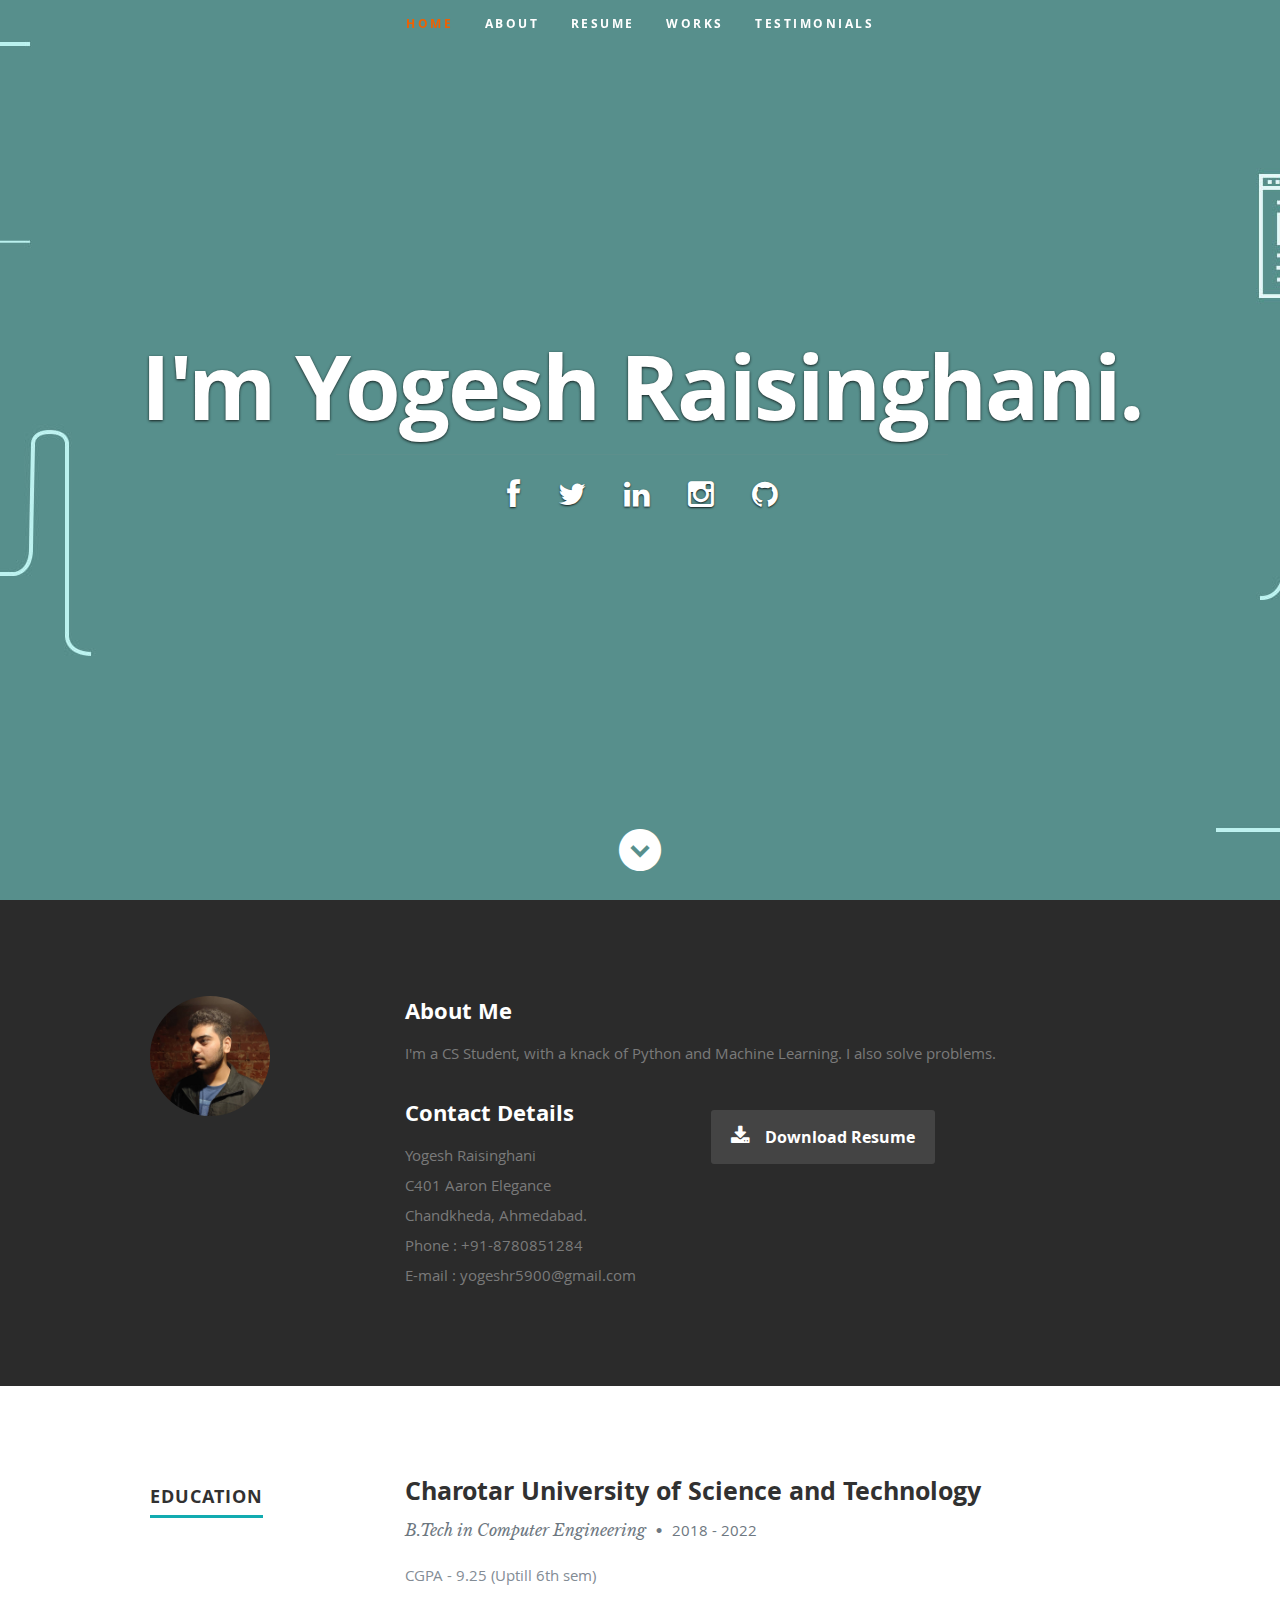
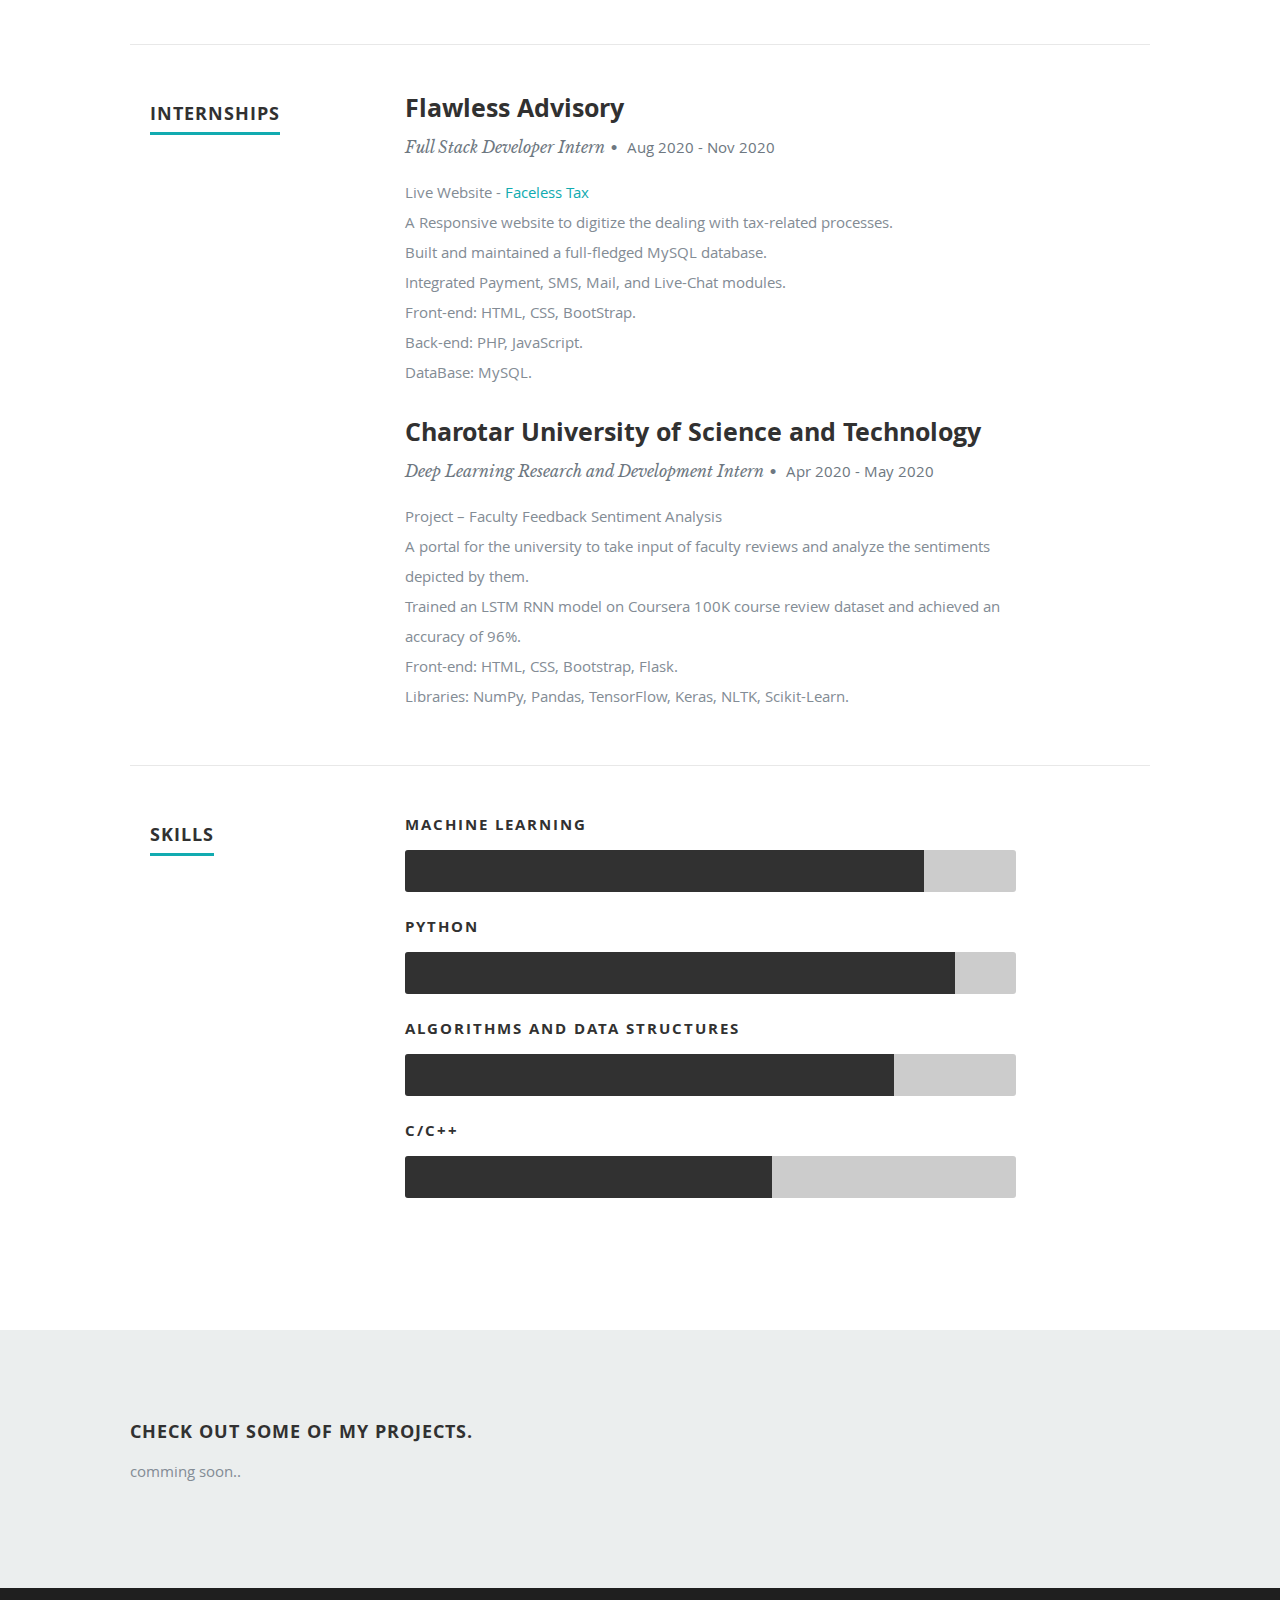
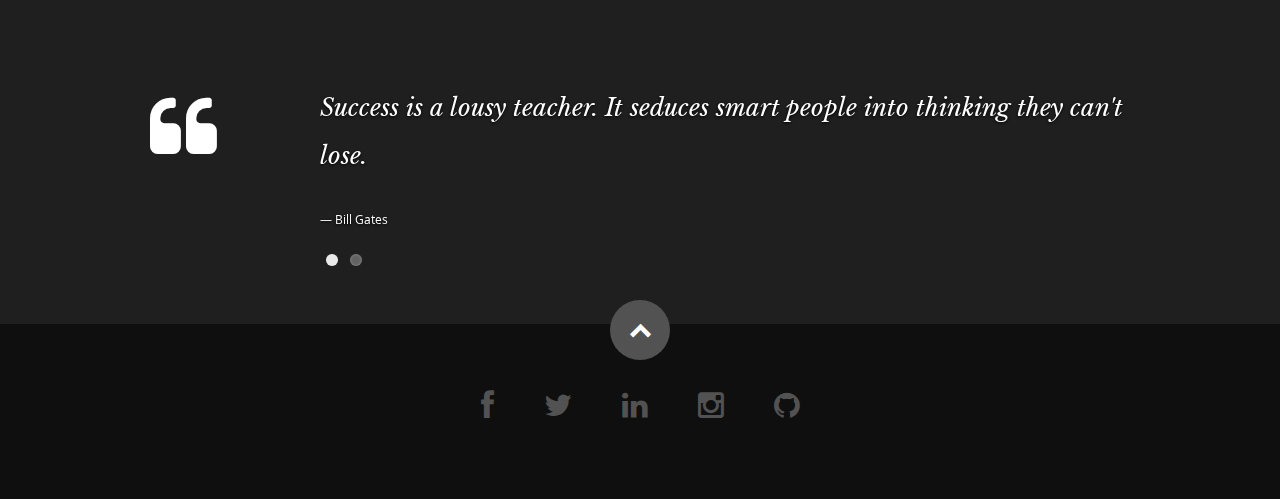
==== commit b1229ffe: "Update index.html" ====
--- a/index.html
+++ b/index.html
@@ -121,7 +121,7 @@
 
                <div class="columns download">
                   <p>
-                     <a href="yogeshResume.pdf" class="button" download="yogeshResume"><i class="fa fa-download"></i>Download Resume</a>
+                     <a href="https://cutt.ly/yr" class="button" download="yogeshResume"><i class="fa fa-download"></i>Download Resume</a>
                   </p>
                </div>
 
@@ -272,196 +272,7 @@
 
 
 <!-- Clik.ai -->     
-      <div class="row work">
-
-               <div class="nine columns header-col">
-                     <h1><span>&bull;<a href="https://clik.ai">clik.ai</a></span></h1>
-               </div>
-
-               <div class="nine columns main-col">
-
-                     <div class="row item">
-
-                           <div class="twelve columns">
-                              <p class="info">Part of the Machine Learning Team</p>
-
-                              <p>
-                     I worked in the Machine Learning team of the project where we majorly worked on Information retrieval and NLP.
-			<br>
-                     Technologies Used : Python 2.7, Sklearn, Scipy, Numpy, AWS EC2, Pandas, Tesseract, Google Vision API, Flask.
-                              </p>
-
-                           </div>
-
-                     </div> <!-- item end -->
-
-               </div> <!-- main-col end -->
-
-            </div> <!-- End Work -->
-<!-- CRENewsBot -->     
-      <div class="row work">
-
-               <div class="nine columns header-col">
-                     <h1><span>&bull;<a href="http://crenewsbot.clik.ai">CRENewsBot</a></span></h1>
-               </div>
-
-               <div class="nine columns main-col">
-
-                     <div class="row item">
-
-                           <div class="twelve columns">
-                              <p class="info">Designed the entire Backend of the Bot</p>
-
-                              <p>
-                     Technologies Used : Python 2.7, Sklearn, Scipy, Numpy, AWS EC2, Pandas, Django.
-                              </p>
-
-                           </div>
-
-                     </div> <!-- item end -->
-
-               </div> <!-- main-col end -->
-
-            </div> <!-- End Work -->
-
-<!-- Elth.ai -->		
-		<div class="row work">
-
-         		<div class="nine columns header-col">
-            	 		<h1><span>&bull;<a href="https://m.me/talktoelth">Elth.ai</a></span></h1>
-         		</div>
-
-         		<div class="nine columns main-col">
-
-            			<div class="row item">
-
-               				<div class="twelve columns">
-                  				<p class="info">Developed Backend of the bot</p>
-
-                  				<p>
-						
-		   				Technologies Used : Python 2.7, Sklearn, Boto3, AWS, Django, DRF, Scipy, Numpy.
-                  				</p>
-
-               				</div>
-
-            			</div> <!-- item end -->
-
-         		</div> <!-- main-col end -->
-
-      		</div> <!-- End Work -->
-		
-	
-<!-- Praktice.ai -->
-
-		<div class="row work">
-
-         		<div class="nine columns header-col">
-            	 		<h1><span>&bull;<a href="https://m.me/prakticeai">Praktice.ai</a></span></h1>
-         		</div>
-
-         		<div class="nine columns main-col">
-
-            			<div class="row item">
-
-               				<div class="twelve columns">
-                  				<p class="info">Developed Backend of the bot</p>
-
-                  				<p>
-		   				Technologies Used : Python 2.7, Sklearn, Boto3, AWS, Django, DRF, Scipy, Numpy. 
-                  				</p>
-
-               				</div>
-
-            			</div> <!-- item end -->
-
-         		</div> <!-- main-col end -->
-
-      		</div> <!-- End Work -->
-
-
-
-<!-- Penne App -->
-
-		<div class="row work">
-
-         		<div class="nine columns header-col">
-            	 		<h1><span>&bull;<a href="http://www.penneapp.com">Penne App</a></span></h1>
-         		</div>
-
-         		<div class="nine columns main-col">
-
-            			<div class="row item">
-
-               				<div class="twelve columns">
-                  				<p class="info">Developed ML Backend of the app</p>
-
-                  				<p>
-		   				Technologies Used : Python 3.5, Sklearn, Scipy, Numpy, NetworkX, IGraph. 
-                  				</p>
-
-               				</div>
-
-            			</div> <!-- item end -->
-
-         		</div> <!-- main-col end -->
-
-      		</div> <!-- End Work -->
-
-
-<!-- Open Source -->
-		<div class="row work">
-
-         		<div class="nine columns header-col">
-            	 		<h1><span>&bull;<a href="https://github.com/asshatter">Open Source Projects</a></span></h1>
-         		</div>
-
-         		<div class="nine columns main-col">
-
-            			<div class="row item">
-
-               				<div class="twelve columns">
-                  				<p class="info">My Github Profile</p>
-
-                  				<p>
-		   				Check Out Some of my open source projects on my GitHub profile.<a href="https://github.com/asshatter">Click Here</a>
-                  				</p>
-
-               				</div>
-
-            			</div> <!-- item end -->
-
-         		</div> <!-- main-col end -->
-
-      		</div> <!-- End Work -->
-
-
-<!-- Spoj -->
-
-		<div class="row work">
-
-         		<div class="nine columns header-col">
-            	 		<h1><span>&bull;<a href="https://www.spoj.com/users/asshat">Sport Programming</a></span></h1>
-         		</div>
-
-         		<div class="nine columns main-col">
-
-            			<div class="row item">
-
-               				<div class="twelve columns">
-                  				<p class="info">My Spoj Profile</p>
-
-                  				<p>
-		   				I was into sport programming for 2 years of my undergrad studies. You can check my SPOJ (Sphere Online Judge) profile here. <a href="https://www.spoj.com/users/asshat">Click Here</a>
-                  				</p>
-
-               				</div>
-
-            			</div> <!-- item end -->
-
-         		</div> <!-- main-col end -->
-
-      		</div> <!-- End Work -->
+		 <p>comming soon..</p>
 		
    </section> <!-- Portfolio Section End-->
 
